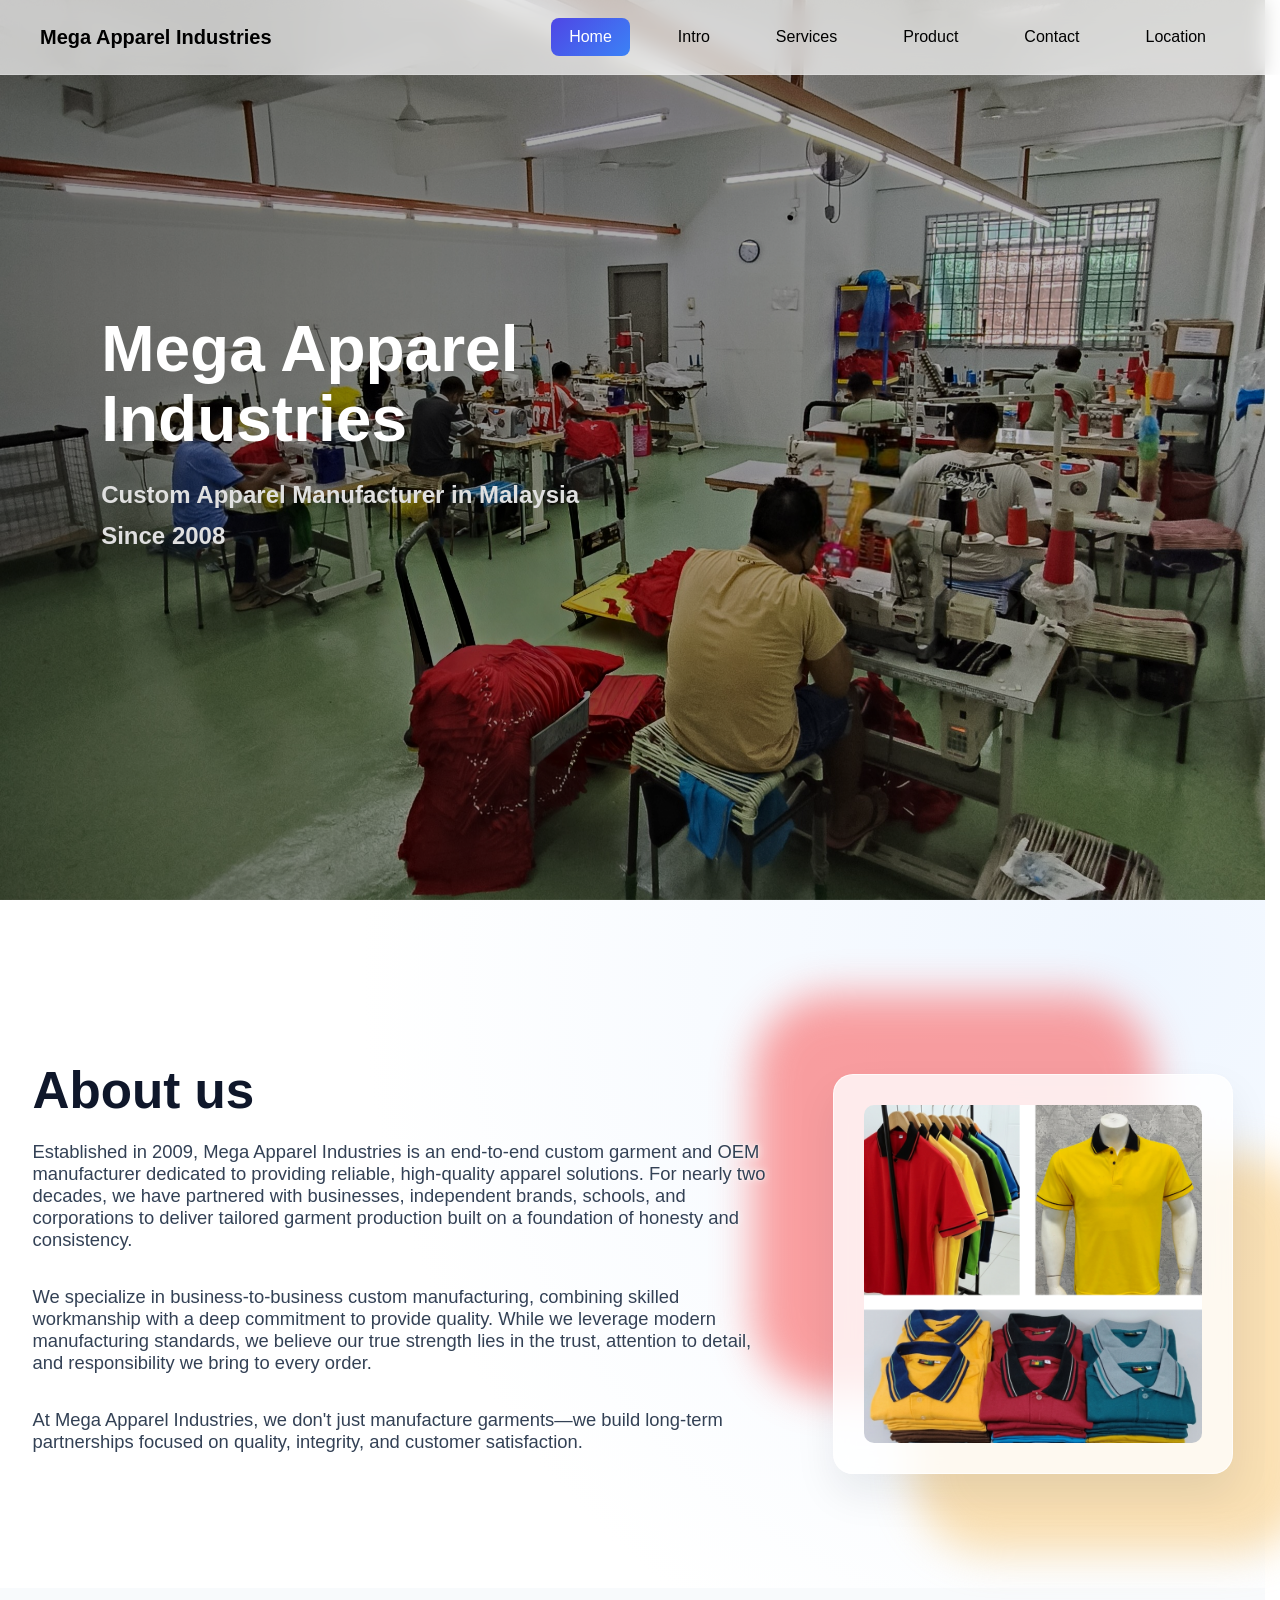
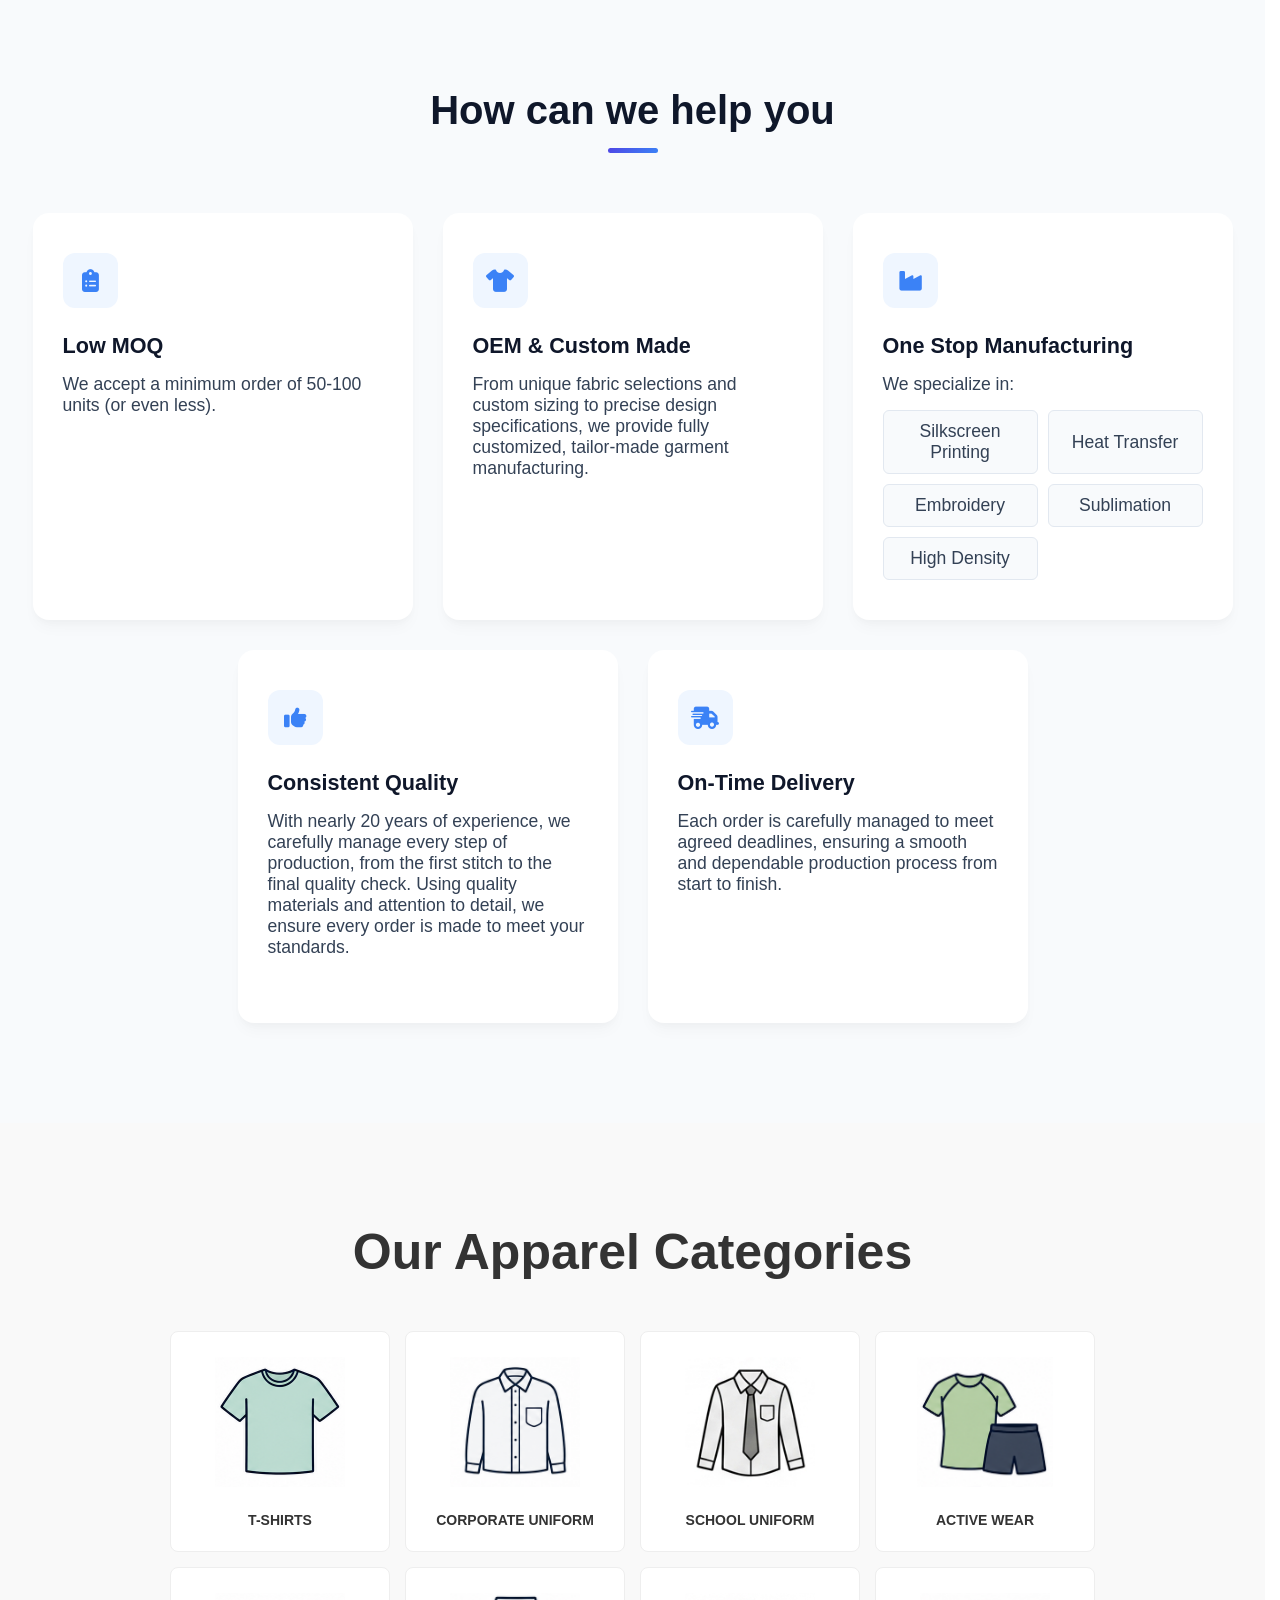
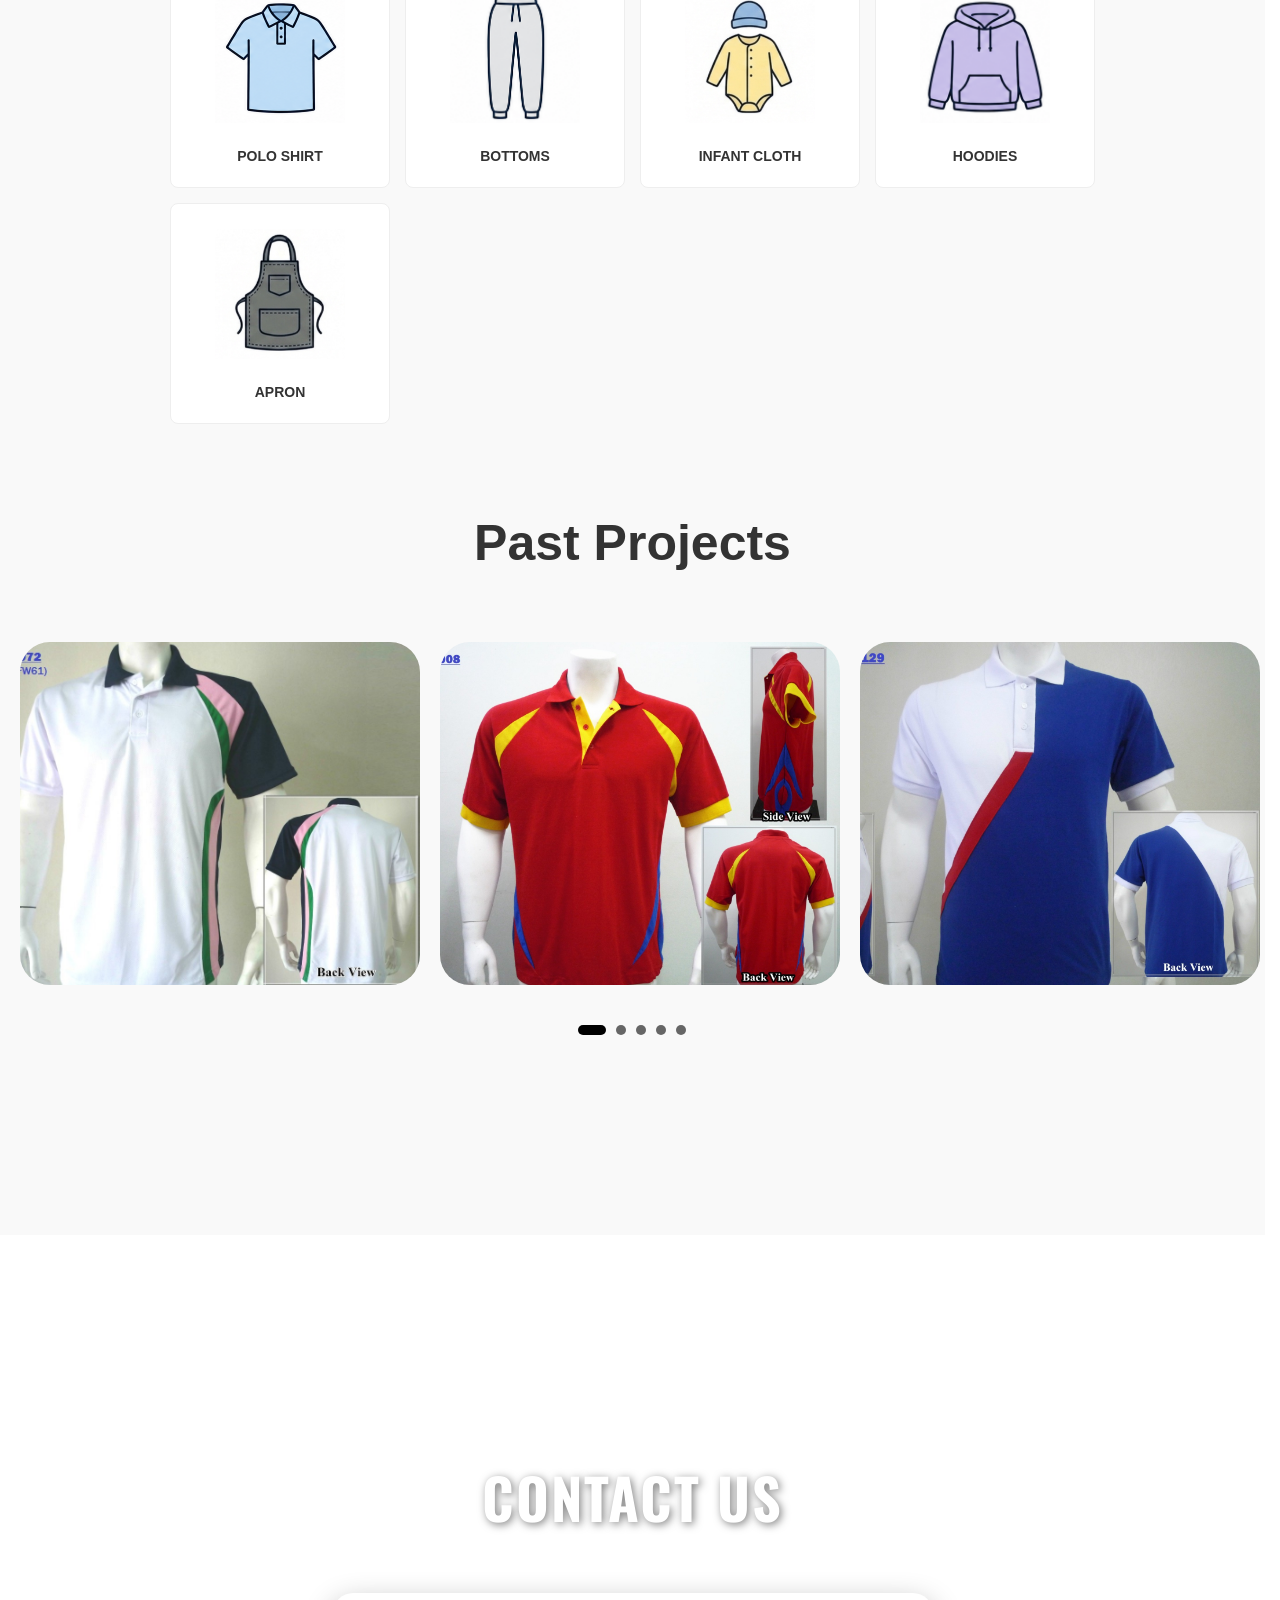
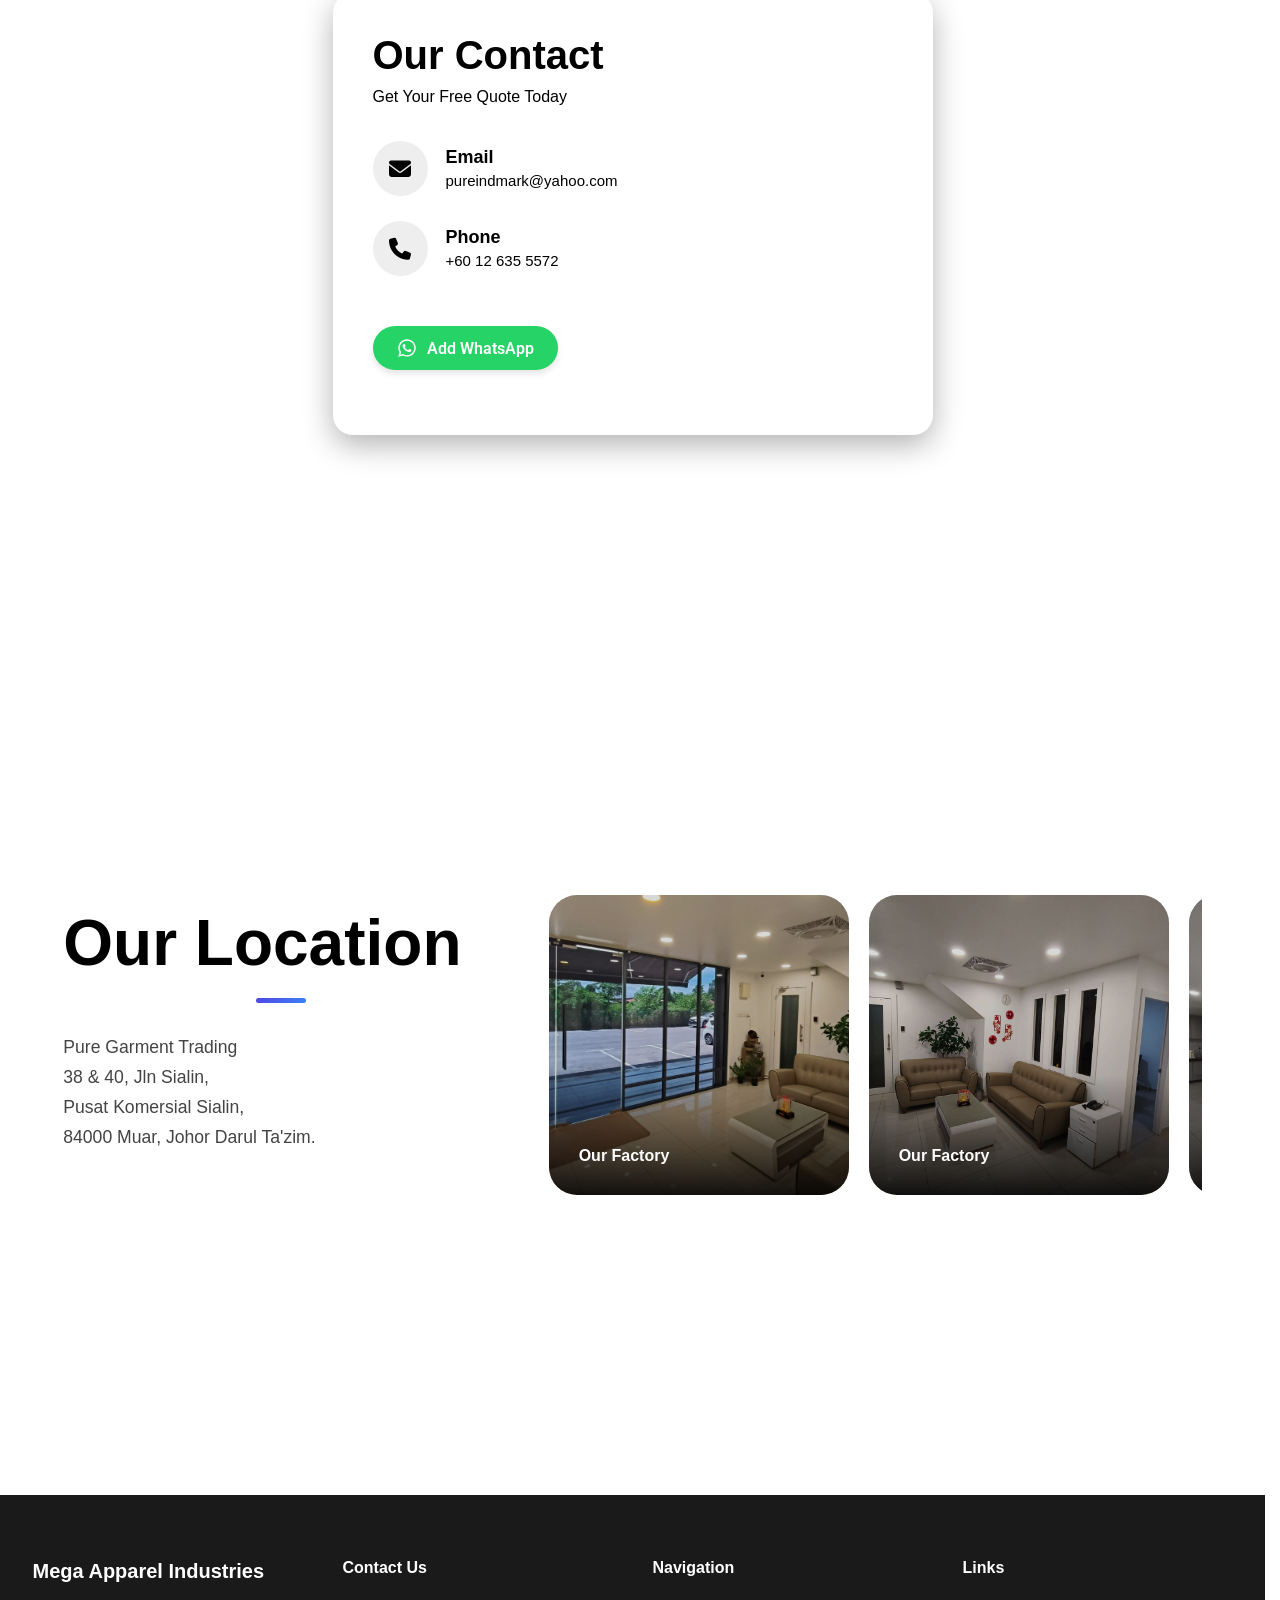
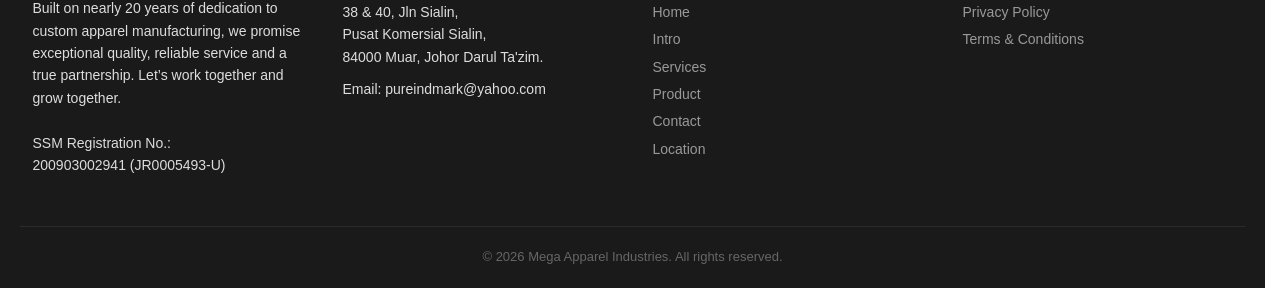
==== index.html @ 21deefaf "Add files via upload" ====
<!DOCTYPE html>
<html lang="en">
<head>
  <meta charset="UTF-8">
  <meta name="viewport" content="width=device-width, initial-scale=1.0">
  <title>Mega Apparel Industries | Custom Garment & OEM Manufacturer In Malaysia</title>

  <meta name="description" content="Established in 2009, Mega Apparel Industries is an end-to-end custom garment and OEM manufacturer specializing in reliable, high-quality B2B apparel solutions.">
<meta name="author" content="Mega Apparel Industries">
<link rel="canonical" href="https://megaapparelind.com/">

<meta property="og:type" content="website">
<meta property="og:url" content="https://megaapparelind.com/">
<meta property="og:title" content="Mega Apparel Industries | Custom Garment Manufacturer">
<meta property="og:description" content="End-to-end custom garment and OEM manufacturer in Malaysia since 2009.">
<meta property="og:image" content="https://megaapparelind.com/images/graphicimg.png">


  <link rel="stylesheet" href="style.css">
   <link rel="stylesheet" href="servicestest.css">
   <link rel="stylesheet" href="homestyle.css">
   <link rel="stylesheet" href="cardslide.css">
    <link rel="stylesheet" href="https://cdnjs.cloudflare.com/ajax/libs/font-awesome/6.4.0/css/all.min.css">
    <link rel="stylesheet" href="product.css">
  <link rel="stylesheet" href="contact.css">
  <link rel="stylesheet" href="location.css">
  <link rel="stylesheet" href="productslide.css">
</head>
</head>

<body>

<header id="header">
 <div class="nav-container">
    <a class="nav-brand">
    <!--<div class="nav-logo"></div>-->
      <span>Mega Apparel Industries</span>
    </a>

    <div class="nav-overlay" id="js-nav-overlay"></div>

    <nav class="nav-menu"  id="navMenu">
      <div class="nav-indicator"></div>
      <a href="#home" class="nav-link active">Home</a>
      <a href="#intro" class="nav-link">Intro</a>
      <a href="#services" class="nav-link">Services</a>
      <a href="#product" class="nav-link">Product</a>
      <a href="#contact" class="nav-link">Contact</a>
      <a href="#location" class="nav-link">Location</a>

      <!--<div class="controls">
         <button class="lang-btn" aria-label="Switch Language">
          🌐
         </button>
      </div>-->
   </nav>

    <button class="hamburger">
                <span class="bar"></span>
                <span class="bar"></span>
                <span class="bar"></span>
    </button>
 </div>
</header>

<!--home-->
<section id="home" class="home-hero">
    <img src="location/sewproduction.jpg" alt="Background" class="home-image">
    <div class="home-overlay"></div>
    <div class="home-content">
      <h1>
        Mega Apparel Industries <br>
      </h1>
      <h3>
        Custom Apparel Manufacturer in Malaysia Since 2008
      </h3>
      
    </div>
  </section>

<!-- intro -->
<section id="intro" class="intro-hero-section">
        <div class="intro-hero-container">
            <div class="intro-hero-content">
                <h1>About us</h1>
                <p>Established in 2009, Mega Apparel Industries is an end-to-end custom garment and OEM manufacturer dedicated to providing reliable, high-quality apparel solutions. For nearly two decades, we have partnered with businesses, independent brands, schools, and corporations to deliver tailored garment production built on a foundation of honesty and consistency.</p>
                <p>We specialize in business-to-business custom manufacturing, combining skilled workmanship with a deep commitment to provide quality. While we leverage modern manufacturing standards, we believe our true strength lies in the trust, attention to detail, and responsibility we bring to every order.</p>
                <p>At Mega Apparel Industries, we don't just manufacture garments—we build long-term partnerships focused on quality, integrity, and customer satisfaction.</p> 
            </div>

            <div class="intro-hero-visual">
    
                <div class="graphic-blob blob-1"></div>
                <div class="graphic-blob blob-2"></div>
                <div class="graphic-card">
                <img class="image-visual" src="images/graphicimg.png">
                </div>

            </div>
        </div>
    </section>

    <!--services-->
    <section id="services" class="services-section">
        <div class="services-container">
            <div class="services-header">
                <h2>How can we help you</h2>
                <div class="header-line"></div>
            </div>

            <div class="services-flex-container">
                
                <div class="service-card">
                    <div class="services-icon-wrapper">
                        <i class="fa-solid fa-clipboard-list"></i>
                    </div>
                    <h3>Low MOQ</h3>
                    <p>We accept a minimum order of 50-100 units (or even less).</p>
                </div>

                <div class="service-card">
                    <div class="services-icon-wrapper">
                        <i class="fa-solid fa-shirt"></i>
                    </div>
                    <h3>OEM & Custom Made</h3>
                    <p>From unique fabric selections and custom sizing to precise design specifications, we provide fully customized, tailor-made garment manufacturing.</p>
                </div>

                <div class="service-card">
                    <div class="services-icon-wrapper">
                        <i class="fa-solid fa-industry"></i>
                    </div>
                    <h3>One Stop Manufacturing</h3>
                    <div class="service-subpoint">We specialize in: 
                      <ul>
                        <li>Silkscreen Printing</li>
                        <li>Heat Transfer</li>
                        <li>Embroidery</li>
                        <li>Sublimation</li>
                        <li>High Density</li>
                      </ul>
                    </div>
                </div>

                <div class="service-card">
                    <div class="services-icon-wrapper">
                        <i class="fa-solid fa-thumbs-up"></i>
                    </div>
                    <h3>Consistent Quality</h3>
                    <p>With nearly 20 years of experience, we carefully manage every step of production, from the first stitch to the final quality check. Using quality materials and attention to detail, we ensure every order is made to meet your standards.</p>
                </div>

                <div class="service-card">
                    <div class="services-icon-wrapper">
                        <i class="fa-solid fa-truck-fast"></i>
                    </div>
                    <h3>On-Time Delivery</h3>
                    <p>Each order is carefully managed to meet agreed deadlines, ensuring a smooth and dependable production process from start to finish.</p>
                </div>


            </div>
        </div>
    </section>
    

<!-- Product -->
<section id="product">
    <div class="product-content-wrapper">   
        <div class="product-section">
            <div class="product-section-header">
                <h2>Our Apparel Categories</h2>
            </div>

            <div class="product-grid">
                <div class="product-card">
                    <div class="product-img-wrapper">
                        <img src="images/tshirt.png" alt="T-shirts">
                    </div>
                    <div class="product-title"><p>T-shirts</p></div>
                </div>

                <div class="product-card">
                    <div class="product-img-wrapper">
                        <img src="images/corporateuniform.png" alt="corporate uniform">
                    </div>
                    <div class="product-title"><p>corporate uniform</p></div>
                </div>

                <div class="product-card">
                    <div class="product-img-wrapper">
                        <img src="images/schooluniform.png" alt="school uniform">
                    </div>
                    <div class="product-title"><p>school uniform</p></div>
                </div>

                <div class="product-card">
                    <div class="product-img-wrapper">
                        <img src="images/sports.png" alt="active wear">
                    </div>
                    <div class="product-title"><p>active wear</p></div>
                </div>

                <div class="product-card">
                    <div class="product-img-wrapper">
                        <img src="images/poloshirt.png" alt="polo shirt">
                    </div>
                    <div class="product-title"><p>polo shirt</p></div>
                </div>

                 <div class="product-card">
                    <div class="product-img-wrapper">
                        <img src="images/bottom.png" alt="bottoms">
                    </div>
                    <div class="product-title"><p>bottoms</p></div>
                </div>

                 <div class="product-card">
                    <div class="product-img-wrapper">
                        <img src="images/infant.png" alt="infant cloth">
                    </div>
                    <div class="product-title"><p>infant cloth</p></div>
                </div>

                 <div class="product-card">
                    <div class="product-img-wrapper">
                        <img src="images/hoodie.png" alt="hoodies">
                    </div>
                    <div class="product-title"><p>hoodies</p></div>
                </div>

                 <div class="product-card">
                    <div class="product-img-wrapper">
                        <img src="images/apron.png" alt="apron">
                    </div>
                    <div class="product-title"><p>apron</p></div>
                </div>

                
            </div>
          </div>
    </div>


    <!--card slide-->

  <div class="product-section-header">
                <h2>Past Projects</h2>
            </div>

    <div class="offer-slider">
      
        <div class="offer-track">
          <div class="offer-card">
          <img src="sample/Sample 1.jpg" alt="Card Image">
          <div class="offer-card-content">
              <div class="offer-overlay">
            </div>
            </div>
          </div>

        <div class="offer-card">
          <img src="sample/Sample 2.jpg" alt="Card Image">
          <div class="offer-card-content">
              <div class="offer-overlay">
            </div>
            </div>
          </div>

          <div class="offer-card">
          <img src="sample/Sample 3.jpg" alt="Card Image">
          <div class="offer-card-content">
              <div class="offer-overlay">
            </div>
            </div>
          </div>

        <div class="offer-card">
          <img src="sample/Sample 4.jpg" alt="Card Image">
          <div class="offer-card-content">
              <div class="offer-overlay">
            </div>
            </div>
          </div>

          <div class="offer-card">
          <img src="sample/Sample 5.jpg" alt="Card Image">
          <div class="offer-card-content">
              <div class="offer-overlay">
            </div>
            </div>
          </div>

          <div class="offer-card">
          <img src="sample/Sample 6.png" alt="Card Image">
          <div class="offer-card-content">
              <div class="offer-overlay">
            </div>
            </div>
          </div>

          <div class="offer-card">
          <img src="sample/Sample 7.jpg" alt="Card Image">
          <div class="offer-card-content">
              <div class="offer-overlay">
            </div>
            </div>
          </div>

          <div class="offer-card">
          <img src="sample/Sample 8.jpg" alt="Card Image">
          <div class="offer-card-content">
              <div class="offer-overlay">
            </div>
            </div>
          </div>


</div>
</div>

 <!-- DOTS -->
  <div class="dots-wrapper">
   <div class="slider-dots"></div>
 </div>

</section>



<!-- CONTACT -->
<section id="contact">
  <div class="contact-section">
    <div class="hero-content">
      <h1>CONTACT US</h1>
    </div>

    <div class="contact-box">
      <h1>Our Contact</h1>
      <p>Get Your Free Quote Today</p>

      <div class="contact-item">
        <div class="contact-icon"><i class="fa-solid fa-envelope"></i></div>
        <div class="contact-text">
          <h3>Email</h3>
          <span>pureindmark@yahoo.com</span>
        </div>
      </div>

      <div class="contact-item">
        <div class="contact-icon"><i class="fa-solid fa-phone"></i></div>
        <div class="contact-text">
          <h3>Phone</h3>
          <span>+60 12 635 5572</span>
        </div>
      </div>

      <div class="contact-item">
        
      </div>

      <div class="contact-item">
        <a href="https://wa.me/0126355572" class="whatsapp-btn" target="_blank" rel="noopener noreferrer">
          <svg class="whatsapp-icon" xmlns="http://www.w3.org/2000/svg" viewBox="0 0 448 512">
            <path d="M380.9 97.1C339 55.1 283.2 32 223.9 32c-122.4 0-222 99.6-222 222 0 39.1 10.2 77.3 29.6 111L0 480l117.7-30.9c32.4 17.7 68.9 27 106.1 27h.1c122.3 0 224.1-99.6 224.1-222 0-59.3-25.2-115-67.1-157.1zm-157 341.6c-33.2 0-65.7-8.9-94-25.7l-6.7-4-69.8 18.3L72 359.2l-4.4-7c-18.5-29.4-28.2-63.3-28.2-98.2 0-101.7 82.8-184.5 184.6-184.5 49.3 0 95.6 19.2 130.4 54.1 34.8 34.9 56.2 81.2 56.1 130.5 0 101.8-84.9 184.6-186.6 184.6zm101.2-138.2c-5.5-2.8-32.8-16.2-37.9-18-5.1-1.9-8.8-2.8-12.5 2.8-3.7 5.6-14.3 18-17.6 21.8-3.2 3.7-6.5 4.2-12 1.4-32.6-16.3-54-29.1-75.5-66-5.7-9.8 5.7-9.1 16.3-30.3 1.8-3.7.9-6.9-.5-9.7-1.4-2.8-12.5-30.1-17.1-41.2-4.5-10.8-9.1-9.3-12.5-9.5-3.2-.2-6.9-.2-10.6-.2-3.7 0-9.7 1.4-14.8 6.9-5.1 5.6-19.4 19-19.4 46.3 0 27.3 19.9 53.7 22.6 57.4 2.8 3.7 39.1 59.7 94.8 83.8 35.2 15.2 49 16.5 66.6 13.9 10.7-1.6 32.8-13.4 37.4-26.4 4.6-13 4.6-24.1 3.2-26.4-1.3-2.5-5-3.9-10.5-6.6z"/>
          </svg>
          Add WhatsApp
        </a>
      </div>

  
    </div>
  </div>
</section>


<!-- location -->
<section id="location">
  <div class="location-container">
    
    <div class="location-content">
      <h1>Our Location</h1>
    <div class="header-line"></div>
      <p>
        Pure Garment Trading<br>
        38 & 40, Jln Sialin,<br>
        Pusat Komersial Sialin,<br> 
        84000 Muar, Johor Darul Ta'zim. <br>
      </p>
  
    </div>
  <!--location card slide-->
    <div class="location-slider-wrapper">
      <div class="infinite-card-track">
        
        <div class="infinite-card">
          <img src="location/Factory1.jpg" alt="Our Factory">
          <div class="infinite-overlay"></div>
          <div class="infinite-content">
            <div class="infinite-bottom"><span>Our Factory</span></div>
          </div>
        </div>

        <div class="infinite-card">
          <img src="location/Factory2.jpg" alt="Our Factory">
          <div class="infinite-overlay"></div>
          <div class="infinite-content">
            <div class="infinite-bottom"><span>Our Factory</span></div>
          </div>
        </div>

        <div class="infinite-card">
          <img src="location/Factory3.jpg" alt="Our Factory">
          <div class="infinite-overlay"></div>
          <div class="infinite-content">
            <div class="infinite-bottom"><span>Our Factory</span></div>
          </div>
        </div>

        <div class="infinite-card">
          <img src="location/Factory4.jpg" alt="Our Factory">
          <div class="infinite-overlay"></div>
          <div class="infinite-content">
            <div class="infinite-bottom"><span>Our Factory</span></div>
          </div>
        </div>

        <div class="infinite-card">
          <img src="location/Button.jpg" alt="Sewing">
          <div class="infinite-overlay"></div>
          <div class="infinite-content">
            <div class="infinite-bottom"><span>Sewing</span></div>
          </div>
        </div>

        <div class="infinite-card">
          <img src="location/sewing.jpg" alt="Sewing">
          <div class="infinite-overlay"></div>
          <div class="infinite-content">
            <div class="infinite-bottom"><span>Sewing</span></div>
          </div>
        </div>

        <div class="infinite-card">
          <img src="location/sewing2.jpg" alt="Sewing">
          <div class="infinite-overlay"></div>
          <div class="infinite-content">
            <div class="infinite-bottom"><span>Sewing</span></div>
          </div>
        </div>

        <div class="infinite-card">
          <img src="location/sewing3.jpg" alt="Sewing">
          <div class="infinite-overlay"></div>
          <div class="infinite-content">
            <div class="infinite-bottom"><span>Sewing</span></div>
          </div>
        </div>

        <div class="infinite-card">
          <img src="location/cutting.jpg" alt="Cutting">
          <div class="infinite-overlay"></div>
          <div class="infinite-content">
            <div class="infinite-bottom"><span>Cutting</span></div>
          </div>
        </div>

        <div class="infinite-card">
          <img src="location/cutting2.jpg" alt="Cutting">
          <div class="infinite-overlay"></div>
          <div class="infinite-content">
            <div class="infinite-bottom"><span>Cutting</span></div>
          </div>
        </div>

        <div class="infinite-card">
          <img src="location/sewproduction.jpg" alt="Workplace">
          <div class="infinite-overlay"></div>
          <div class="infinite-content">
            <div class="infinite-bottom"><span>Workplace</span></div>
          </div>
        </div>

        <div class="infinite-card">
          <img src="location/sewproduction2.jpg" alt="Workplace">
          <div class="infinite-overlay"></div>
          <div class="infinite-content">
            <div class="infinite-bottom"><span>Workplace</span></div>
          </div>
        </div>



        <!--Cover up the blanks 50/50-->
        
        <div class="infinite-card">
          <img src="location/Factory1.jpg" alt="Our Factory">
          <div class="infinite-overlay"></div>
          <div class="infinite-content">
            <div class="infinite-bottom"><span>Our Factory</span></div>
          </div>
        </div>

        <div class="infinite-card">
          <img src="location/Factory2.jpg" alt="Our Factory">
          <div class="infinite-overlay"></div>
          <div class="infinite-content">
            <div class="infinite-bottom"><span>Our Factory</span></div>
          </div>
        </div>

        <div class="infinite-card">
          <img src="location/Factory3.jpg" alt="Our Factory">
          <div class="infinite-overlay"></div>
          <div class="infinite-content">
            <div class="infinite-bottom"><span>Our Factory</span></div>
          </div>
        </div>

        <div class="infinite-card"></div>
        <div class="infinite-card"></div>
        <div class="infinite-card"></div>
        <div class="infinite-card"></div>
        <div class="infinite-card"></div>
        <div class="infinite-card"></div>
        <div class="infinite-card"></div>
        <div class="infinite-card"></div>
        <div class="infinite-card"></div>

      </div>
    </div>

  </div>
</section>

<!-- FOOTER -->
 <footer class="site-footer">
  <div class="footer-container">
    
    <!-- Column 1: Brand & Intro -->
    <div class="footer-column brand-column">
      <div class="footer-logo">
        <img src="logo.png" alt="Company Logo" onerror="this.style.display='none'; this.nextElementSibling.style.display='block';">
        <span class="footer-logo-text" style="display:none;">Mega Apparel Industries</span>
      </div>
      
      <p class="footer-bio">Built on nearly 20 years of dedication to custom apparel manufacturing, we promise exceptional quality, reliable service and a true partnership. Let’s work together and grow together.</p>
      <br><p>SSM Registration No.: <br>
         200903002941 (JR0005493-U)</p>
    </div>

    <!-- Column 2: Contact Info -->
    <div class="footer-column">
      <h3>Contact Us</h3>
      <p class="footer-address">
        38 & 40, Jln Sialin,<br>
        Pusat Komersial Sialin,<br> 
        84000 Muar, Johor Darul Ta'zim. <br>
      </p>
      <p class="footer-email">Email: pureindmark@yahoo.com</p>
    </div>

    <!-- Column 3: Quick Links & Legal -->
    <div class="footer-column">
      <h3>Navigation</h3>
      <ul class="footer-links">
        <li><a href="#home">Home</a></li>
        <li><a href="#intro">Intro</a></li>
        <li><a href="#services">Services</a></li>
        <li><a href="#product">Product</a></li>
        <li><a href="#contact">Contact</a></li>
        <li><a href="#location">Location</a></li>
      </ul>
    </div>

    <!-- Column 4: Newsletter & Socials -->
    <div class="footer-column">
      <h3>Links</h3>
      <ul class="footer-links">
        <li><a href="privacypolicy.html">Privacy Policy</a></li>
        <li><a href="termscondition.html">Terms & Conditions</a></li>
      </ul>
    </div>

  </div>

  <!-- Bottom Bar -->
  <div class="footer-bottom">
    <p>&copy; 2026 Mega Apparel Industries. All rights reserved.</p>
  </div>
</footer>
  
<script src="script.js"></script>
 <script src="productslide.js"></script>

</body>
</html>
---- style.css ----
/*header + navbar,hamburger + footer*/

:root {
  --bg: #ffffff;
  --text: #000000;
  --primary: #4da3ff;
  --card: #1e1e1e;
  --primary-gradient: linear-gradient(135deg, #4f46e5, #3b82f6);
  --transition-speed: 0.4s;
  --transition-curve: cubic-bezier(0.25, 1, 0.5, 1); /* Ultra smooth slide */
}

body {
  margin: 0;
  font-family: Arial, sans-serif;
  background: var(--bg);
  color: var(--text);
  scroll-behavior: smooth;
}

/* Smooth scroll */
html {
  scroll-behavior: smooth;
  scrollbar-gutter: stable;
}

/* HEADER */
header {
  position: fixed;
  top: 0;
  left: 0;
  width: 100%;
  background-color: rgba(255, 255, 255, 0.7); 
  backdrop-filter: blur(10px); 
  border-bottom: 1px solid rgba(255, 255, 255, 0.2);
  padding: 12px 20px;
  box-sizing: border-box;
  transition: top 0.3s;
  z-index: 1000;
}

.nav-container {
  max-width: 1200px;
  margin: 0 auto;
  display: flex;
  justify-content: space-between;
  align-items: center;
}

/* NAVIGATION BTN */
.nav-menu {
  position: relative;
  display: flex;
  gap: 10px;
  padding: 6px;
  border-radius: 12px;
   align-items: center;
}

.nav-link {
  position: relative;
  padding: 10px 18px;
  text-decoration: none;
  color: var(--text);
  z-index: 3;
  border-radius: 8px;
  transition: color 0.3s;
}

.nav-link.active {
  color: white;
}

.nav-indicator {
  position: absolute;
  top: 6px;
  left: 6px;
  height: calc(100% - 12px);
  width: 80px;
  background: var(--primary-gradient);
  border-radius: 8px;
  transition: all 0.35s ease;
  z-index: 1;
}

.nav-brand {
  display: flex;
  align-items: center;
  gap: 12px;
  text-decoration: none;
  color: var(--text);
  font-weight: 700;
  font-size: 1.25rem;
}

.nav-logo {
  width: 35px;
  height: 35px;
  background-color: #4f46e5;
  border-radius: 8px;
  display: flex;
  align-items: center;
  justify-content: center;
  color: white;
  font-size: 1.1rem;
}

nav a {
  margin: 0 10px;
  text-decoration: none;
  color: var(--text);
}


#product, #product * {
  box-sizing: border-box;
}

/* Language Button */
.lang-btn {
    background: transparent;
    border: 1px solid #e5e7eb;
    padding: 6px 12px;
    border-radius: 20px;
    cursor: pointer;
    font-weight: 600;
    font-size: 0.85rem;
    color: var(--text);
    display: flex;
    align-items: center;
    transition: all 0.2s ease;
}

.lang-btn:hover {
    border-color: #4f46e5;
    color: #4f46e5;
    background-color: #f5f3ff;
}



#product{
  font-family: 'Segoe UI', Tahoma, Geneva, Verdana, sans-serif;
  background-color: #f9f9f9;
  color: #333;
  transition: filter 0.3s ease;
  display: block;
  width: 100%;
        }

/* FOOTER */
.site-footer {
  background-color: #1a1a1a;
  color: #dddddd;
  padding: 60px 20px 20px 20px;
  font-family: 'Segoe UI', Tahoma, Geneva, Verdana, sans-serif;
  font-size: 14px;
  line-height: 1.6;
}

.footer-container {
  max-width: 1200px;
  margin: 0 auto;
  display: grid;
  grid-template-columns: repeat(auto-fit, minmax(220px, 1fr));
  gap: 40px;
}

.footer-column h3 {
  color: #ffffff;
  font-size: 16px;
  margin-bottom: 20px;
  position: relative;
  font-weight: 600;
}

.footer-logo img {
  max-height: 40px;
  margin-bottom: 15px;
}
.footer-logo-text {
  font-size: 20px;
  font-weight: bold;
  color: #ffffff;
}


.footer-bio {
  margin-top: 10px;
}
.footer-address {
  margin-bottom: 10px;
}

.footer-links {
  list-style: none;
  padding: 0;
  margin: 0;
}
.footer-links li {
  margin-bottom: 5px;
}
.footer-links a{
  color: #999999;
  text-decoration: none;
  transition: color 0.2s ease;
}
.footer-links a:hover, .footer-email a:hover {
  color: #3498db; 
}

/* Copyright Bottom Bar */
.footer-bottom {
  text-align: center;
  margin-top: 50px;
  padding-top: 20px;
  border-top: 1px solid #2b2b2b;
  color: #666666;
  font-size: 13px;
}


/* HAMBURGER */
.hamburger {
  display: none;
  background: none;
  border: none;
  cursor: pointer;
  flex-direction: column;
  justify-content: center; 
  height: 40px;            
  gap: 6px;
  z-index: 1100;
  padding: 8px;
}

.hamburger .bar {
 width: 24px;
 height: 2px;
 background-color: var(--text);
 border-radius: 2px;
 transition: all var(--transition-speed) var(--transition-curve);
 z-index:1050;
}


/* Background Dim Overlay */
.nav-overlay {
 position: fixed;
 top: 0;
 left: 0;
 width: 100%;
 height: 100vh;
 background-color: rgba(0, 0, 0, 0.4);
 opacity: 0;
 visibility: hidden;
 transition: all var(--transition-speed) ease;
 z-index: 100;
}

@media (max-width: 1100px) {
  .hamburger {
   display: flex;
  }

  .nav-link {
 font-size: 1.15rem;
 display: block;
 width: 100%;
}

  .nav-menu a{
   flex-direction: column;
   width: 100%;
   gap: 24px;
}

.nav-overlay.active {
   opacity: 1;
   visibility: visible;
}

  .nav-menu {
    position: fixed;
    top: 0;
    right: -100%; 
    width: 280px;
    height: 100vh;
    background-color: var(--bg);
    box-shadow: -5px 0 25px rgba(0, 0, 0, 0.1);
    flex-direction: column;
    align-items: flex-start;
    justify-content: flex-start;
    padding: 100px 32px 40px 32px;
    gap: 24px;
    z-index: 1000;
    transition: right var(--transition-speed) var(--transition-curve);
    border-radius: 0; 
  }

  /* js uses show instead of active for hgamburger*/
  .nav-menu.show {
    right: 0;
  }

  .nav-link {
    font-size: 1.15rem;
    display: block;
    width: 100%;
    padding: 10px 0;
    border-radius: 0;
  }

  .nav-link.active {
    color: #4f46e5;
    background: transparent;
  }

  .nav-link::after {
    content: '';
    position: absolute;
    bottom: 0;
    left: 0;
    width: 0;
    height: 2px;
    background-color: #4f46e5;
    transition: width 0.3s ease;
  }

  .nav-link:hover::after {
    width: 100%;
  }

  .controls {
    width: 100%;
    margin-top: 20px;
  }
  
  .lang-btn {
    width: 100%;
    justify-content: center;
    padding: 12px;
    font-size: 1rem;
  }

  /* 5. Background Dim Overlay active state */
  .nav-overlay.active {
    opacity: 1;
    visibility: visible;
  }

  /* 6. Hamburger "X" Animation */
  .hamburger.active .bar:nth-child(1) {
    transform: translateY(8px) rotate(45deg);
    background-color: #4f46e5;
  }

  .hamburger.active .bar:nth-child(2) {
    opacity: 0;
    transform: translateX(-10px);
  }

  .hamburger.active .bar:nth-child(3) {
    transform: translateY(-8px) rotate(-45deg);
    background-color: #4f46e5;
  }
}
---- servicestest.css ----
/*intro + service*/

:root {
    --primary-gradient: linear-gradient(135deg, #4f46e5, #3b82f6);
    --dark-slate: #0f172a;
    --text-main: #334155;
    --text-muted: #334155;
    --bg-light: #f8fafc;
    --white: #ffffff;
}

#intro body {
    box-sizing: border-box;
    font-family: 'Segoe UI', Tahoma, Geneva, Verdana, sans-serif;
    scroll-behavior: smooth;
    background-color: var(--white);
    color: var(--text-main);
    line-height: 1.6;
}

.intro-hero-section {
    padding: 160px 20px 100px;
    background: radial-gradient(circle at 90% 10%, #eff6ff 0%, #ffffff 60%);
}

.intro-hero-container {
    max-width: 1200px;
    margin: 0 auto;
    display: flex;
    align-items: center;
    gap: 50px;
    flex-wrap: wrap;
}

.intro-hero-content {
    flex: 1 1 500px;
    text-shadow:
    0 0 2px rgba(255, 255, 255, 0.9),
    0 0 6px rgba(255, 255, 255, 0.7),
    0 0 12px rgba(255, 255, 255, 0.5),
    0 0 24px rgba(255, 255, 255, 0.3);
     z-index: 2;
}

.intro-hero-content h1 {
    font-size: 3.2rem;
    color: var(--dark-slate);
    line-height: 1.2;
    margin-bottom: 20px;
    font-weight: 800;
}

.intro-hero-content p {
    font-size: 1.15rem;
    color: var(--text-muted);
    margin-bottom: 35px;
}

/* Visual effect */
.intro-hero-visual {
    width:30vw;
    aspect-ratio: 1 / 1;
    display: flex;
    justify-content: center;
    align-items: center;
    position: relative; 
}

.graphic-blob {
    position: absolute;
    border-radius: 20%;
    opacity: 0.6;
    z-index: 0;
    filter: blur(20px);
}

.blob-1 {
    width: 100%;
    aspect-ratio: 1 / 1;
    background: #fa6060;
    top: -20%;
    left: -20%;
    translate: 0 0;
}

.blob-2 {
    width: 100%;
    aspect-ratio: 1 / 1;
    background: #f8cc81;
    bottom: -20%;
    right: -20%;
    translate: 0 0;
}

.graphic-card {
    width: 100%;            
    height: 100%;           
    box-sizing: border-box;  
    position: relative;
    z-index: 2;
    padding: 30px;
    border-radius: 20px;
    background: rgba(255, 255, 255, 0.8);
    box-shadow: 0 20px 40px rgba(15, 23, 42, 0.08);
    border: 1px solid rgba(255,255,255,0.7);
    backdrop-filter: blur(10px);
    text-align: center;
}

.image-visual{
  width: 100%;   
  height: 100%; 
  object-fit: cover;
  display: block;
  border-radius: 10px; 
}

/* --- Core Services Section --- */
.services-section {
    padding: 100px 20px;
    background-color: var(--bg-light);
}

.services-container {
    max-width: 1200px;
    margin: 0 auto;
}

.services-header {
    text-align: center;
    margin-bottom: 60px;
}

.services-header h2 {
    font-size: 2.5rem;
    color: var(--dark-slate);
    margin-bottom: 15px;
    font-weight: 800;
}

.services-header p {
    color: var(--text-muted);
    font-size: 1.1rem;
    max-width: 600px;
    margin: 0 auto 20px;
}

.header-line {
    width: 50px;
    height: 5px;
    background: var(--primary-gradient);
    margin: 0 auto;
    border-radius: 10px;
}

/* Flex Container Layout */
.services-flex-container {
    display: flex;
    flex-wrap: wrap;
    gap: 30px;
    justify-content: center;
}

/* Service Card Design */
.service-card {
    background: var(--white);
    padding: 40px 30px;
    border-radius: 16px;
    flex: 1 1 calc(33.333% - 30px);
    min-width: 290px;
    max-width: 380px;
    box-shadow: 0 4px 6px -1px rgba(0, 0, 0, 0.02), 0 10px 15px -3px rgba(0, 0, 0, 0.03);
    transition: transform 0.3s cubic-bezier(0.16, 1, 0.3, 1), box-shadow 0.3s ease;
    display: flex;
    flex-direction: column;
}

.services-icon-wrapper {
    width: 55px;
    height: 55px;
    background-color: #f0fdf4;
    background: #eff6ff;
    color: #3b82f6;
    border-radius: 12px;
    display: flex;
    justify-content: center;
    align-items: center;
    font-size: 1.4rem;
    margin-bottom: 25px;
    transition: background 0.3s, color 0.3s;
}

.service-card:hover .services-icon-wrapper {
    background: var(--primary-gradient);
    color: var(--white);
}

.service-card h3 {
    font-size: 1.35rem;
    color: var(--dark-slate);
    margin-bottom: 15px;
    font-weight: 700;
}

.service-card p {
    color: var(--text-main);
    font-size: 1.1rem;
    margin-bottom: 25px;
    flex-grow: 1;
}

.service-subpoint{
    color: var(--text-main);
    font-size: 1.1rem;
    flex-grow: 1;
}
.service-card ul {
    list-style: none;
    padding: 0;
    margin: 15px 0 0 0;
    display: grid;
    grid-template-columns: repeat(2, 1fr);
    gap: 10px; 
}

.service-card ul li {
    display: flex;
    align-items: center;
    justify-content: center;
    text-align: center;
    background-color: #f8fafc;        
    border: 1px solid #e2e8f0;       
    color: #334155;           
    padding: 10px 12px;
    border-radius: 6px;             
    font-size: 1.1rem;  
    box-sizing: border-box;    
}


@media (max-width: 992px) {
    .services-hero-content h1 {
        font-size: 2.6rem;
    }
    
    .service-card {
        flex: 1 1 calc(50% - 30px);
    }
}

@media (max-width: 768px) {
    
    .services-hero-container {
        flex-direction: column;
        text-align: center;
    }
    
    .services-hero-content h1 {
        font-size: 2.2rem;
    }

    .service-card {
        flex: 1 1 100%;
    }
    
    
}



@media (max-width: 1300px) {
    .intro-hero-visual {
        width: 60vw;
        max-width: 400px;
        aspect-ratio: 1 / 1;
    }
}

@media (max-width: 1100px) {
    .intro-hero-container {
        flex-direction: column;
        text-align: center; 
    }
}
---- homestyle.css ----
/*home*/

.home-hero{
  position:relative;
  height:100vh;
  width:100wh;
  overflow:hidden;
  font-family:Arial, Helvetica, sans-serif;
  background:#ffffff;
  min-height: 50vh;
  display: flex;
  justify-content: center;
  align-items: center;
}

.home-hero .home-image{
  width:100%;
  height:100%;
  object-fit:cover;

  transform:scale(1.08);
  animation:zoomOut 2s ease forwards;
}

.home-hero .home-overlay{
  position:absolute;
  inset:0;

  background:linear-gradient(
    to right,
    rgba(0, 0, 0, 0.437),
    rgba(0,0,0,0.2)
  );
}

.home-hero .home-content{
  position:absolute;
  top:50%;
  left:8%;
  color:white;
  z-index:2;
  max-width:500px;

  transform:translateY(-50%);
  /* Hidden first */
  opacity:0;
  transform:
    translateY(-50%)
    translateY(40px);

  animation:contentReveal 1.2s ease forwards;
  animation-delay:1s;
}

.home-hero h1{
  font-size:4rem;
  line-height:1.1;

  margin-bottom:20px;
  font-weight:700;
}

.home-content h3{
  font-size:1.5rem;
  line-height:1.7;

  margin-bottom:30px;
  color:#e0e0e0;
}

@keyframes zoomOut{

  from{
    transform:scale(1.12);
    filter:blur(4px);
  }

  to{
    transform:scale(1);
    filter:blur(0px);
  }
}

/* TEXT ANIMATION */
@keyframes contentReveal{

  from{
    opacity:0;

    transform:
      translateY(-50%)
      translateY(40px);
  }

  to{
    opacity:1;

    transform:
      translateY(-50%)
      translateY(0px);
  }
}

@media(max-width:768px){

  .hero-content{
    left:6%;
    right:6%;
  }

  .hero-content h1{
    font-size:2.5rem;
  }
}
---- product.css ----
/*product*/

        #product{
            padding-top: 60px;
            padding-bottom: 200px; 
        }

        .product-content-wrapper{
            padding-bottom: 50px;
        }

        .product-section {
            padding: 40px 10%;
            min-height: auto;     
            display: block;
            width: 100%;
        }

        .product-section-header {
            display: flex;
            justify-content: center;
            align-items: center;
            margin-bottom: 50px;
        }

        .product-section-header h2 {
            font-size: 50px;
        }

        .product-grid {
            display: grid;
            grid-template-columns: repeat(auto-fill, minmax(220px, 220px));
            justify-content: center;
            gap: 15px;
            width: 100%;
        }

        .product-card {
            background: white;
            border: 1px solid #eee;
            border-radius: 8px;
            padding: 15px;
            text-align: center;
            position: relative;
            transition: transform 0.2s, box-shadow 0.2s;
            width: 220px;
        }


        .product-img-wrapper {
            height: 150px;
            display: flex;
            align-items: center;
            justify-content: center;
            margin-bottom: 15px;
        }

        .product-img-wrapper img {
            max-height: 130px;
            max-width: 100%;
            object-fit: contain;
        }

      

        .product-title p {
        margin: 0; 
        }

        .product-title {
            font-size: 14px;
            font-weight: 600;
            text-transform: uppercase;
            color: #333;
            margin-bottom: 8px;
            overflow: hidden;
            display: -webkit-box;
            -webkit-box-orient: vertical;
        }

        

         @media (max-width: 600px) {
    .product-grid {
        grid-template-columns: repeat(2, 1fr); 
        gap: 10px;
    }

    .product-card {
        width: 100%; 
        padding: 10px; 
    }

    .product-img-wrapper img {
        max-height: 100px;
    }
    
    .product-title {
        font-size: 13px;
        height: 34px;
    }
    }
---- contact.css ----
/*contact + whatsapp btn*/

@import url('https://fonts.googleapis.com/css2?family=Oswald:wght@500;700&family=Roboto:wght@400;500&display=swap');

*, *::before, *::after {
  box-sizing: border-box;
  margin: 0;
  padding: 0;
}

#contact{
  padding-top: 60px;
}
.contact-section {
  font-family: Arial, sans-serif;
  color: black;
  min-height: 100vh;
  position: relative; 
  overflow: hidden; 
  display: flex;
  flex-direction: column; 
  justify-content: center;
  align-items: center;
  gap: 40px; 
  padding: 60px 20px;
  width: 100%;
  max-width: 100vw;
}

/* Background parallax layer */
.contact-section::before {
  content: "";
  position: absolute;
  top: 0;
  right: 0;
  bottom: 0;
  left: 0;
  background-image: 
    linear-gradient(rgba(0, 0, 0, 0.45), rgba(0, 0, 0, 0.45)), 
    url('location/Factory1.jpg');
  background-attachment: fixed;
  background-position: center;
  background-repeat: no-repeat;
  background-size: cover;
  z-index: 1;
}

.hero-content, 
.contact-box {
  z-index: 2; 
  width: 100%;
}

.hero-content {
  max-width: 750px;
  color: #ffffff;
  text-align: center; 
  margin: 0 auto;
}

.hero-content h1 {
  font-family: 'Oswald', sans-serif;
  font-size: 3.5rem;
  letter-spacing: 2px;
  margin-bottom: 15px;
  text-shadow: 2px 2px 8px rgba(0,0,0,0.5);
}

.hero-content p {
  font-size: 1.25rem;
  line-height: 1.6;
  font-weight: 400;
  text-shadow: 1px 1px 6px rgba(0,0,0,0.7);
}

.contact-box {
  max-width: 600px;
  background: white;
  border-radius: 20px;
  padding: 40px;
  box-shadow: 0 10px 30px rgba(0,0,0,0.3);
  margin: 0 auto; /* Keeps the card perfectly centered horizontally */
}

.contact-box h1 {
  font-size: 40px;
  margin-bottom: 10px;
}

.contact-box p {
  color: #000000;
  margin-bottom: 35px;
}

.contact-item {
  display: flex;
  align-items: center;
  gap: 18px;
  margin-bottom: 25px;
}

.contact-icon {
  width: 55px;
  height: 55px;
  border-radius: 50%;
  background: #eeeeee;
  display: flex;
  justify-content: center;
  align-items: center;
  font-size: 22px;
  color: black;
}

.contact-text h3 {
  font-size: 18px;
  margin-bottom: 4px;
}

.contact-text span {
  color: #000000;
  font-size: 15px;
}


@media (max-width: 768px) {
  .hero-content h1 {
    font-size: 2.5rem;
  }
  .hero-content p {
    font-size: 1rem;
  }
  .secondary-contact h2 {
    font-size: 1.8rem;
  }
}

@media (max-width: 600px) {
  .contact-box {
    padding: 30px 20px;
  }
  .contact-box h1 {
    font-size: 32px;
  }
  .contact-item {
    align-items: flex-start;
  }
}


/* WHATSAPP BUTTON */
.whatsapp-btn {
  display: inline-flex;
  align-items: center;
  justify-content: center;
  gap: 10px;
  background-color: #25D366; 
  color: #ffffff;
  text-decoration: none;
  padding: 12px 24px;
  border-radius: 30px; 
  font-family: -apple-system, BlinkMacSystemFont, "Segoe UI", Roboto, Helvetica, Arial, sans-serif;
  font-size: 16px;
  font-weight: 600;
  box-shadow: 0 4px 6px rgba(0, 0, 0, 0.1);
  transition: all 0.3s ease;
  cursor: pointer;
  border: none;
}

.whatsapp-btn:hover {
  background-color: #128C7E; 
  transform: translateY(-2px); 
  box-shadow: 0 6px 12px rgba(0, 0, 0, 0.15);
}

.whatsapp-btn:active {
  transform: translateY(0);
  box-shadow: 0 2px 4px rgba(0, 0, 0, 0.1);
}

.whatsapp-icon {
  width: 20px;
  height: 20px;
  fill: currentColor; /* Inherits the white color from the button text */
}
---- location.css ----
/*location + infinity card*/

#location {
  width: 100%;
  min-height: 100vh;
  background: #ffffff;
  display: flex;
  align-items: center;
  justify-content: center;
  padding: 80px 5%;
  overflow: hidden;
  font-family: Arial, Helvetica, sans-serif;
}

.location-container {
  display: flex;
  align-items: center;
  justify-content: space-between;
  max-width: 1300px;
  width: 100%;
  gap: 50px; 
}


.location-content {
  flex: 1; 
  max-width: 500px;
  color: black;
}

.location-content h1 {
  font-size: 4rem;
  line-height: 1.1;
  font-weight: 700;
  margin-bottom: 20px;
}

.location-content p {
  font-size: 1.1rem;
  line-height: 1.7;
  margin-top: 30px;
  margin-bottom: 30px;
  color: #444; 
}

/* --- infinity slider --- */
.location-slider-wrapper {
  flex: 1.5; 
  width: 100%;
  overflow: hidden; 
  position: relative;
}

.infinite-card-track {
  display: flex;
  gap: 20px;
  width: max-content;
  animation: infiniteScroll 40s linear infinite; 
}

.infinite-card-track:hover {
  animation-play-state: paused; 
}

@keyframes infiniteScroll {
  0% { transform: translateX(0); }
  100% { transform: translateX(calc(-50% - 10px)); } 
}

.infinite-card {
  position: relative;
  width: 300px;
  aspect-ratio: 1/1;
  border-radius: 28px;
  overflow: hidden;
  flex-shrink: 0;
  background: #eee;
  z-index: 3;
}

.infinite-card img {
  width: 100%;
  height: 100%;
  object-fit: cover;
  transition: transform 0.4s ease;
}

.infinite-card:hover img {
  transform: scale(1.05); 
}

.infinite-overlay {
  position: absolute;
  inset: 0;
  background: linear-gradient(to top, rgba(0,0,0,0.9) 0%, rgba(0,0,0,0.15) 40%);
  z-index: 1;
}

.infinite-content {
  position: absolute;
  inset: 0;
  z-index: 2;
  padding: 30px;
  display: flex;
  flex-direction: column;
  justify-content: flex-end;
}

.infinite-bottom {
  display: flex;
  color: white;
  font-size: 16px;
  font-weight: 600;
}

@media(max-width: 992px) {
  #location {
    padding: 60px 5%;
  }

  .location-container {
    flex-direction: column; /* Stacks the text above the slider */
    text-align: center;
  }

  .location-content {
    margin-bottom: 20px;
  }

  .location-content h1 {
    font-size: 3rem;
  }
}

@media(max-width: 430px) {
  .infinite-card{
    width: 70vw;
  }
}
---- productslide.css ----
/*product card slifer*/

.offer-slider{
  position:relative;
  width:100%;
  overflow:hidden;

  user-select:none;
  -webkit-user-select:none;
}

.offer-track{
   margin:0;
  padding:20px;
  display:flex;
  gap:20px;

  transition:transform 0.5s ease;
}

.offer-card{
  position:relative;

  width: 400px;
  aspect-ratio:7/6;

  border-radius:30px;
  overflow:hidden;

  flex-shrink:0;

}

.offer-card :hover{
  cursor: grab;
}

.offer-card img{
  width:100%;
  aspect-ratio:7/6;

  object-fit:cover;
  display:block;
}

.offer-overlay{
  position:absolute;
  inset:0;

  display:flex;
  flex-direction:column;
  justify-content:flex-end;

  padding:25px;

}

.offer-overlay button{
  height:60px;

  border:none;
  border-radius:18px;

  background:white;
  color:black;

  font-size:18px;
  cursor:pointer;
}

.dots-wrapper {
  position: relative;
  width: 110px; 
  overflow: hidden;
  margin: 20px auto 0;
}

.slider-dots {
  display: flex;
  justify-content: flex-start;
  gap: 10px;
  width: max-content; 
  transition: transform 0.3s ease;
}

.slider-dots span {
  width: 10px;
  height: 10px;
  border-radius: 50%;
  background: #666;
  transition: 0.3s;
  flex-shrink: 0; 
}

.slider-dots .active {
  width: 28px;
  border-radius: 999px;
  background: #000000;
}


@media(max-width: 600px) {
  .offer-card {
    width: 80vw;
  }
}
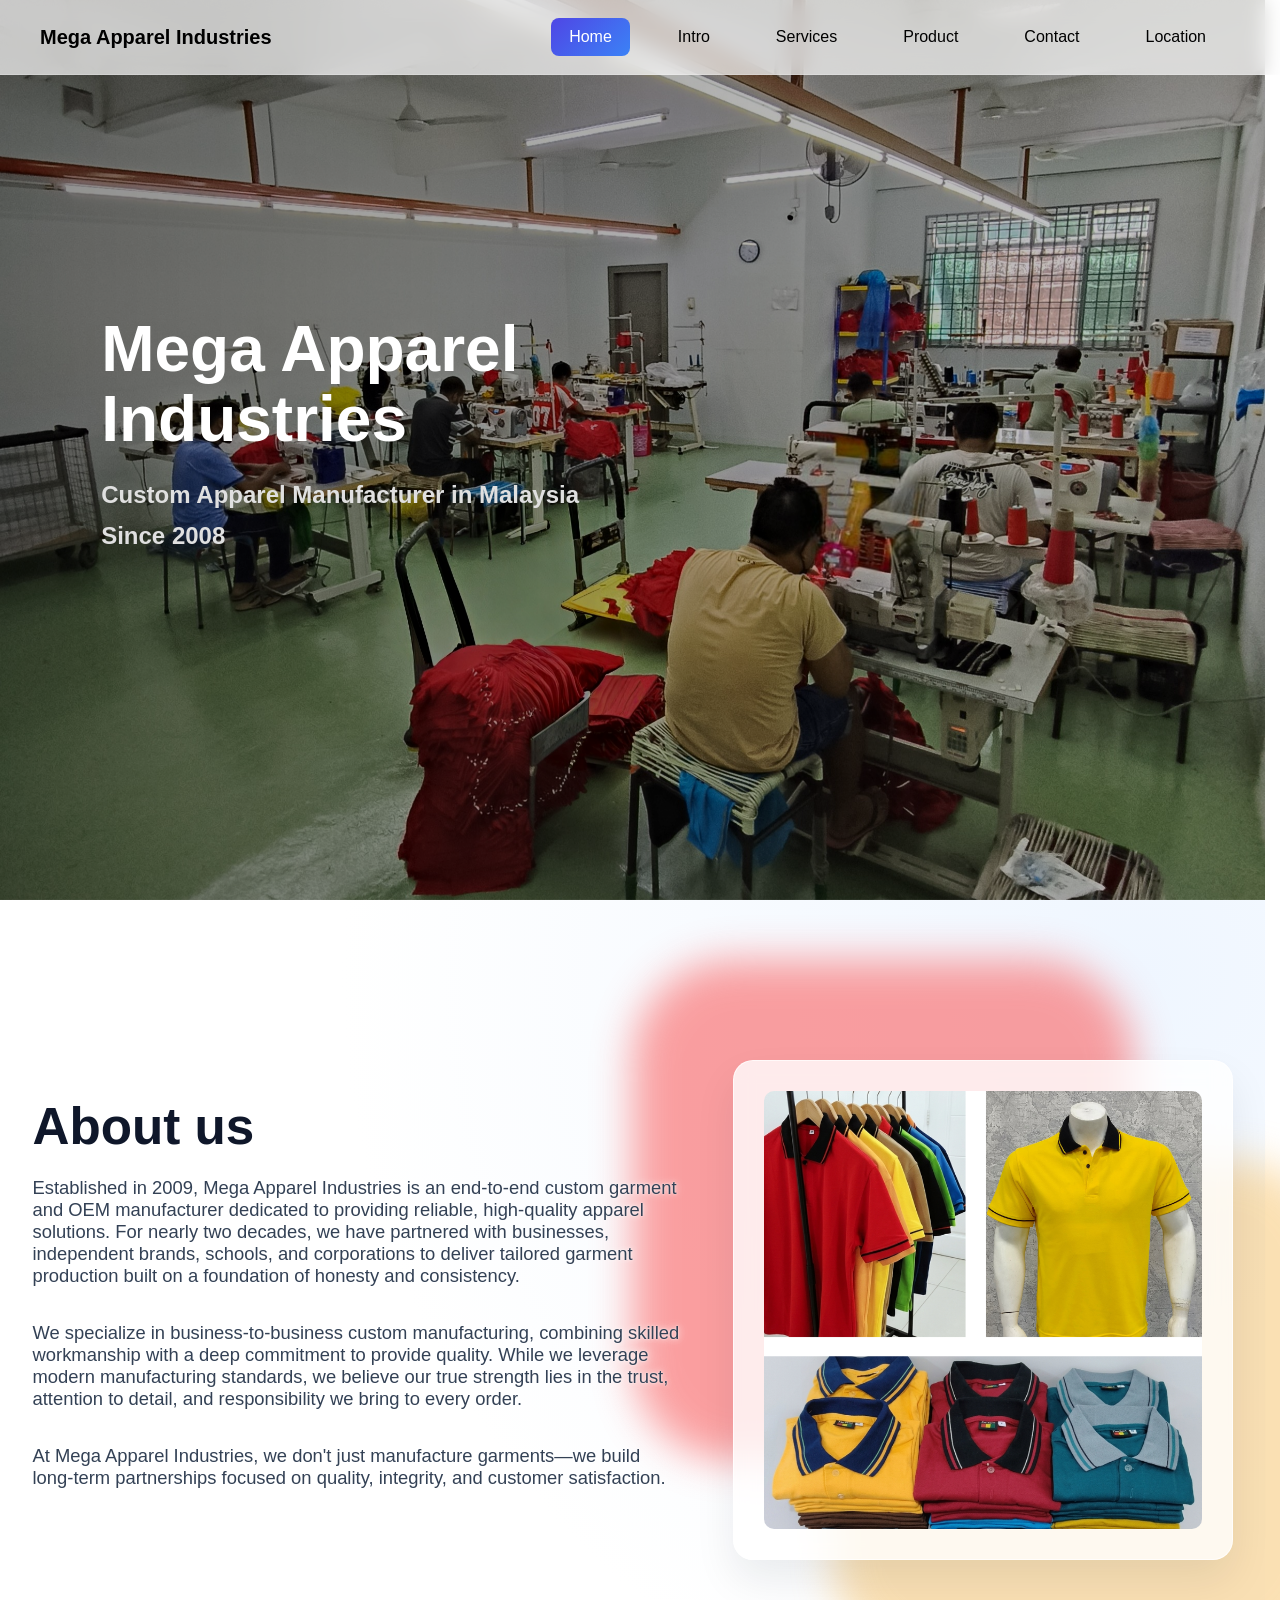
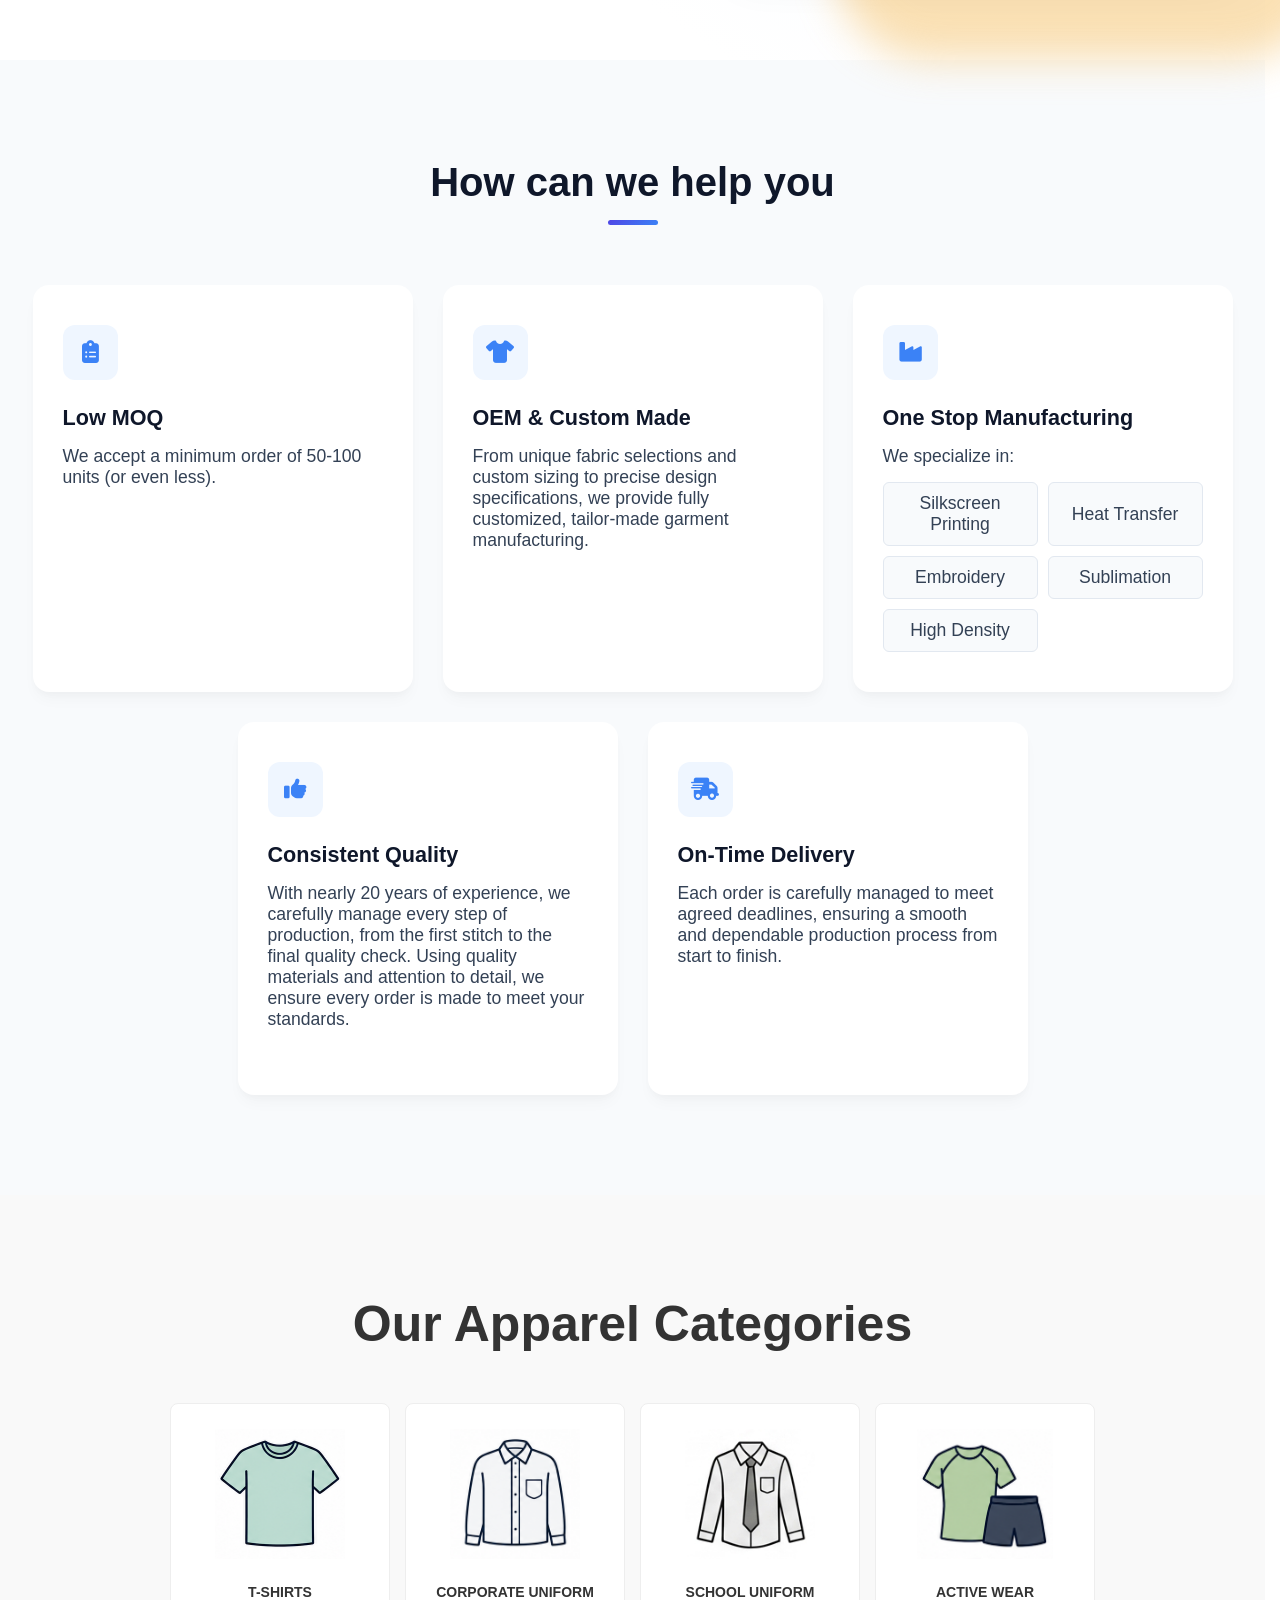
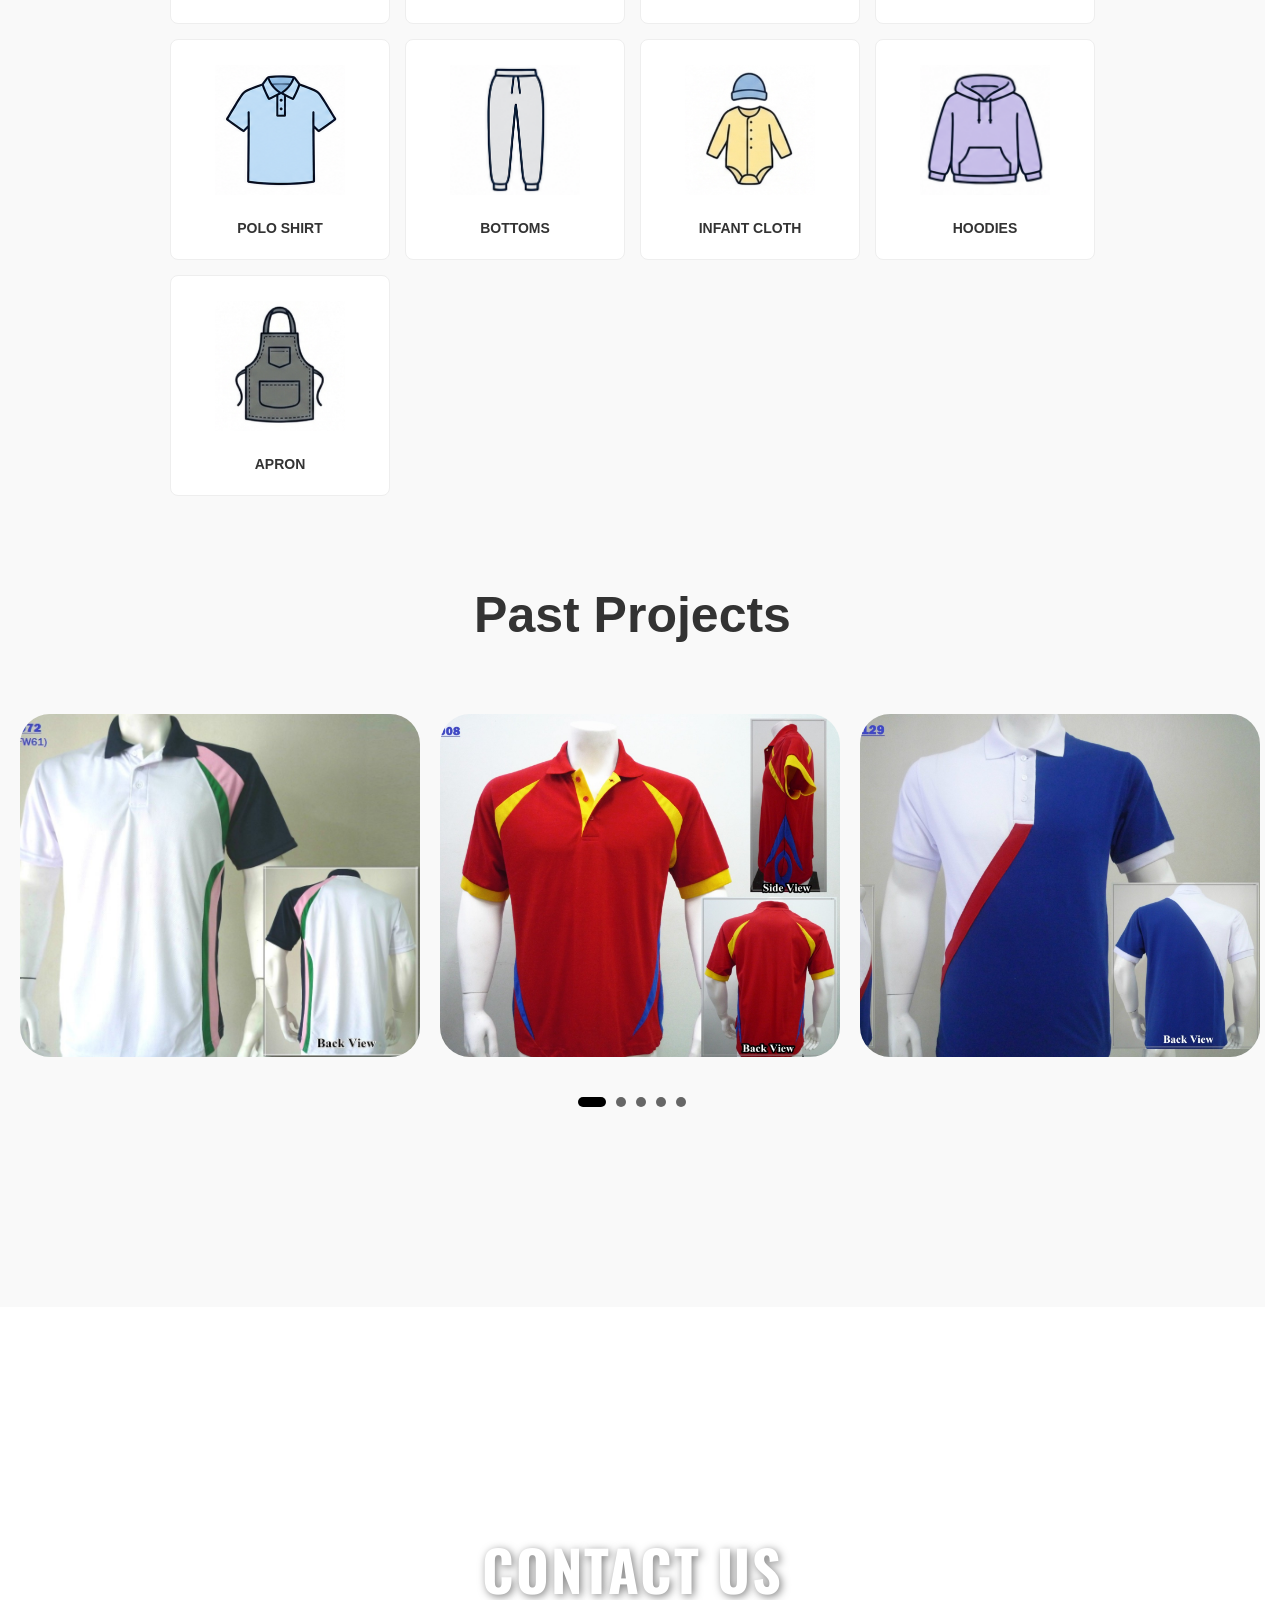
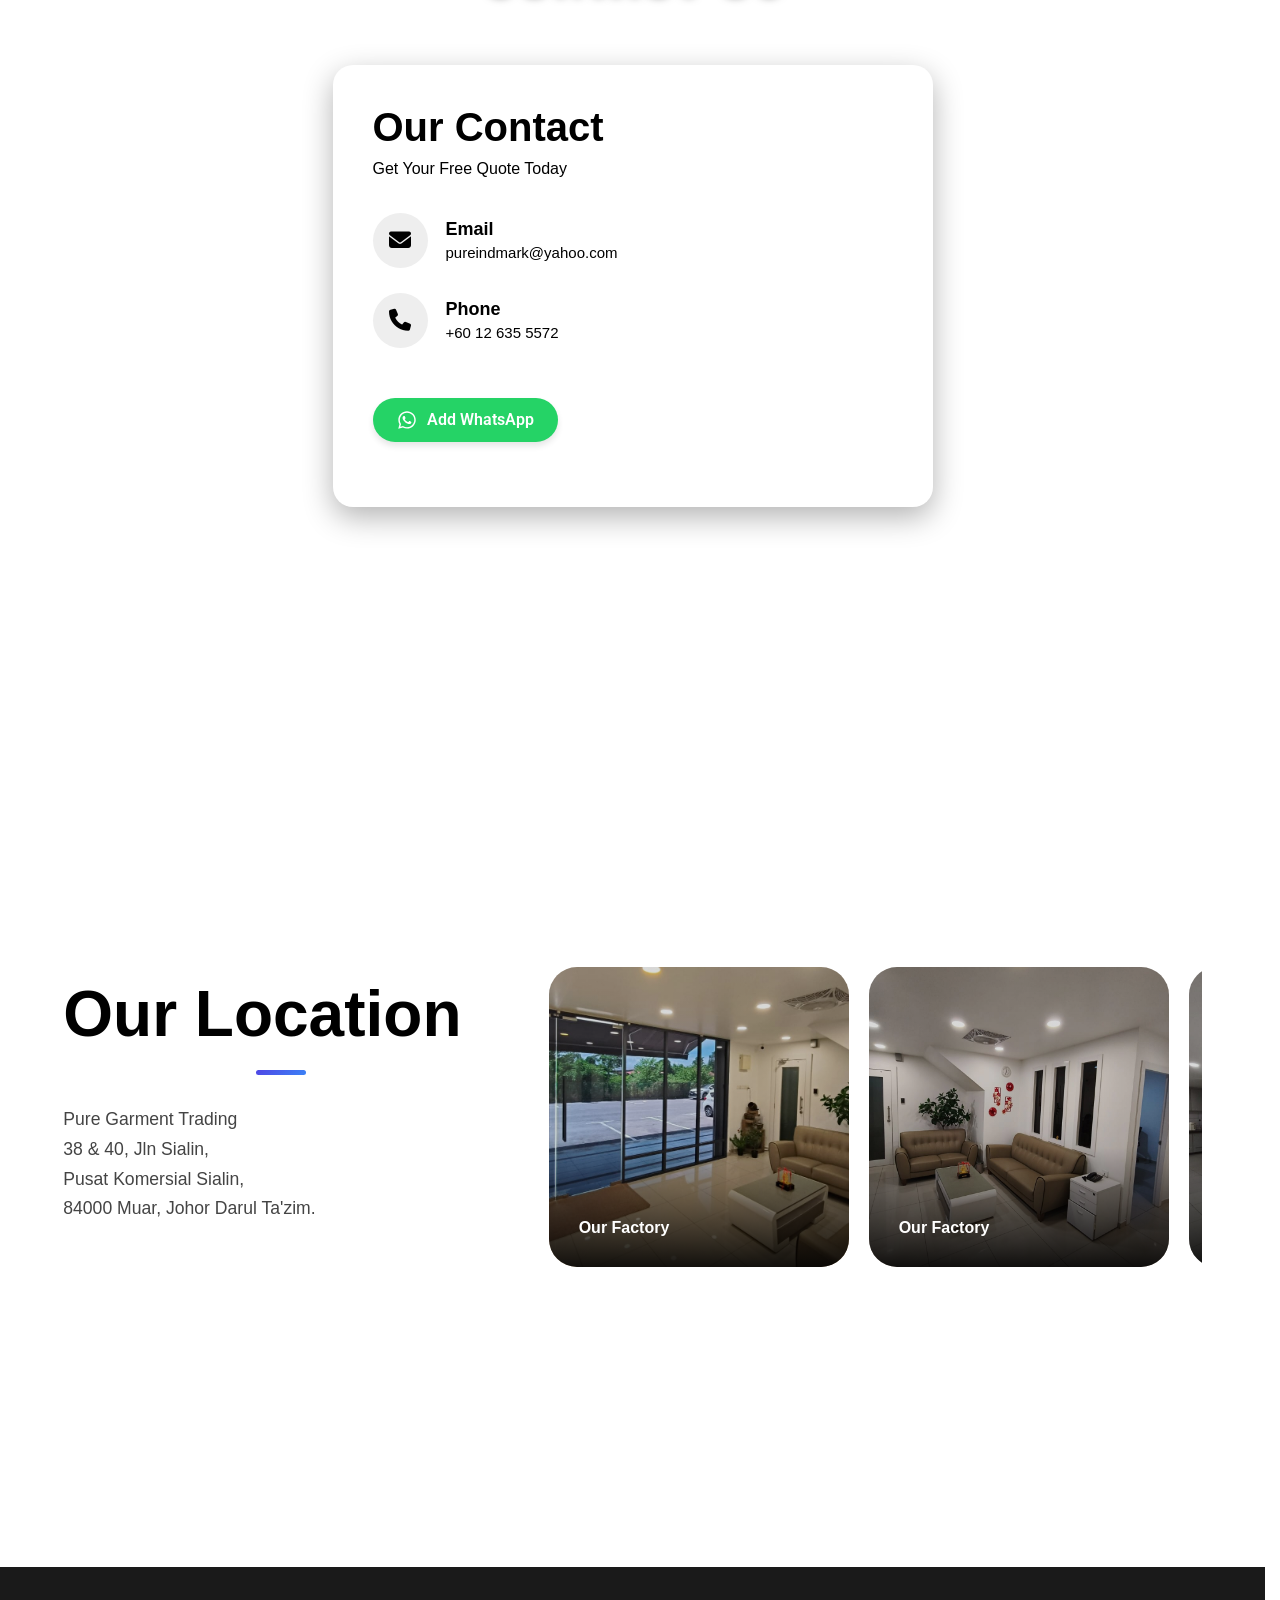
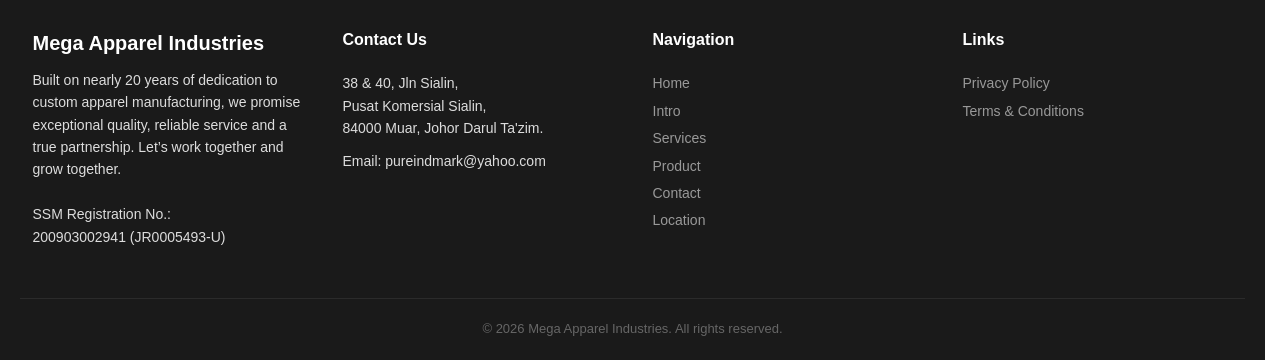
==== commit 45212d99: "file upload code fix" ====
--- a/index.html
+++ b/index.html
@@ -360,7 +360,7 @@
       </div>
 
       <div class="contact-item">
-        <a href="https://wa.me/0126355572" class="whatsapp-btn" target="_blank" rel="noopener noreferrer">
+        <a href="https://wa.me/60126355572" class="whatsapp-btn" target="_blank" rel="noopener noreferrer">
           <svg class="whatsapp-icon" xmlns="http://www.w3.org/2000/svg" viewBox="0 0 448 512">
             <path d="M380.9 97.1C339 55.1 283.2 32 223.9 32c-122.4 0-222 99.6-222 222 0 39.1 10.2 77.3 29.6 111L0 480l117.7-30.9c32.4 17.7 68.9 27 106.1 27h.1c122.3 0 224.1-99.6 224.1-222 0-59.3-25.2-115-67.1-157.1zm-157 341.6c-33.2 0-65.7-8.9-94-25.7l-6.7-4-69.8 18.3L72 359.2l-4.4-7c-18.5-29.4-28.2-63.3-28.2-98.2 0-101.7 82.8-184.5 184.6-184.5 49.3 0 95.6 19.2 130.4 54.1 34.8 34.9 56.2 81.2 56.1 130.5 0 101.8-84.9 184.6-186.6 184.6zm101.2-138.2c-5.5-2.8-32.8-16.2-37.9-18-5.1-1.9-8.8-2.8-12.5 2.8-3.7 5.6-14.3 18-17.6 21.8-3.2 3.7-6.5 4.2-12 1.4-32.6-16.3-54-29.1-75.5-66-5.7-9.8 5.7-9.1 16.3-30.3 1.8-3.7.9-6.9-.5-9.7-1.4-2.8-12.5-30.1-17.1-41.2-4.5-10.8-9.1-9.3-12.5-9.5-3.2-.2-6.9-.2-10.6-.2-3.7 0-9.7 1.4-14.8 6.9-5.1 5.6-19.4 19-19.4 46.3 0 27.3 19.9 53.7 22.6 57.4 2.8 3.7 39.1 59.7 94.8 83.8 35.2 15.2 49 16.5 66.6 13.9 10.7-1.6 32.8-13.4 37.4-26.4 4.6-13 4.6-24.1 3.2-26.4-1.3-2.5-5-3.9-10.5-6.6z"/>
           </svg>
--- a/servicestest.css
+++ b/servicestest.css
@@ -271,7 +271,7 @@
 @media (max-width: 1300px) {
     .intro-hero-visual {
         width: 60vw;
-        max-width: 400px;
+        max-width: 500px;
         aspect-ratio: 1 / 1;
     }
 }
@@ -281,6 +281,16 @@
         flex-direction: column;
         text-align: center; 
     }
-}
-
-
+
+    
+}
+
+@media (max-width: 700px) {
+    .intro-hero-visual {
+        width: 80vw;
+        min-width: 300px;
+        aspect-ratio: 1 / 1;
+    }
+}
+
+
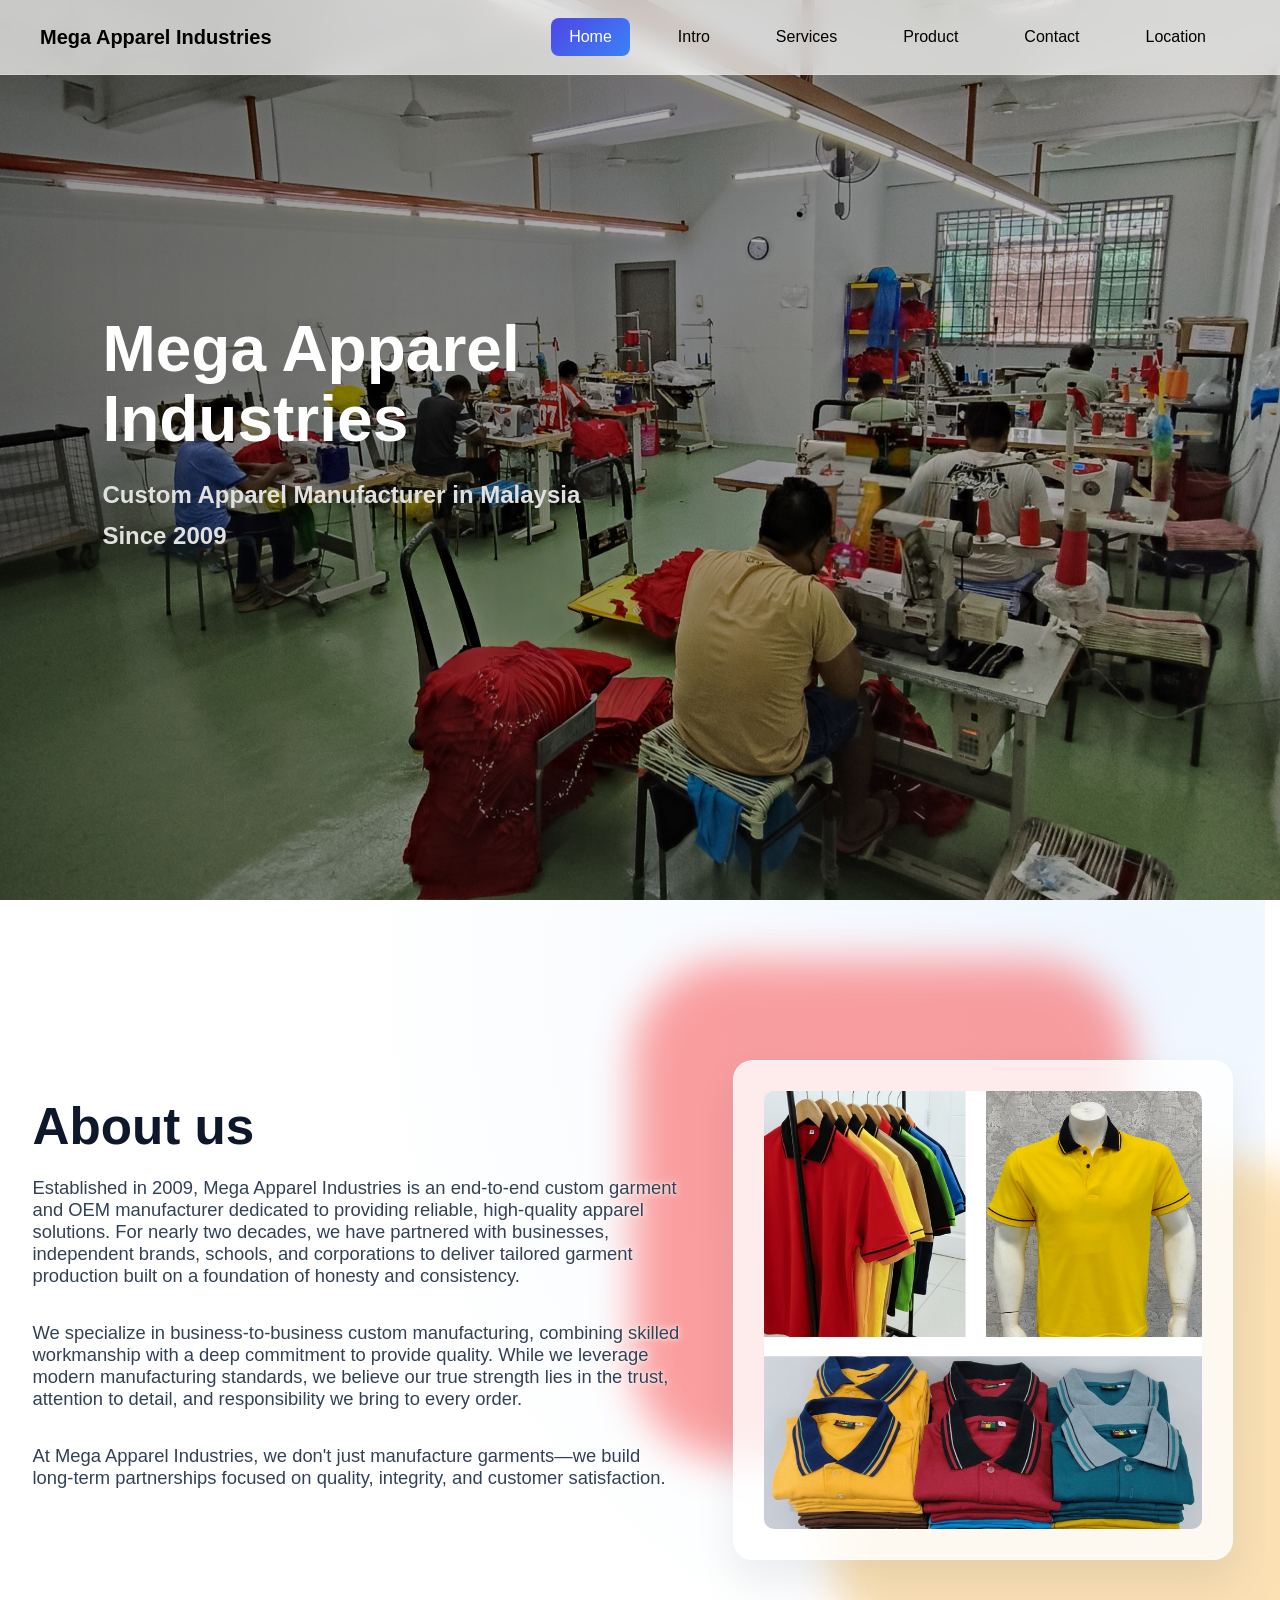
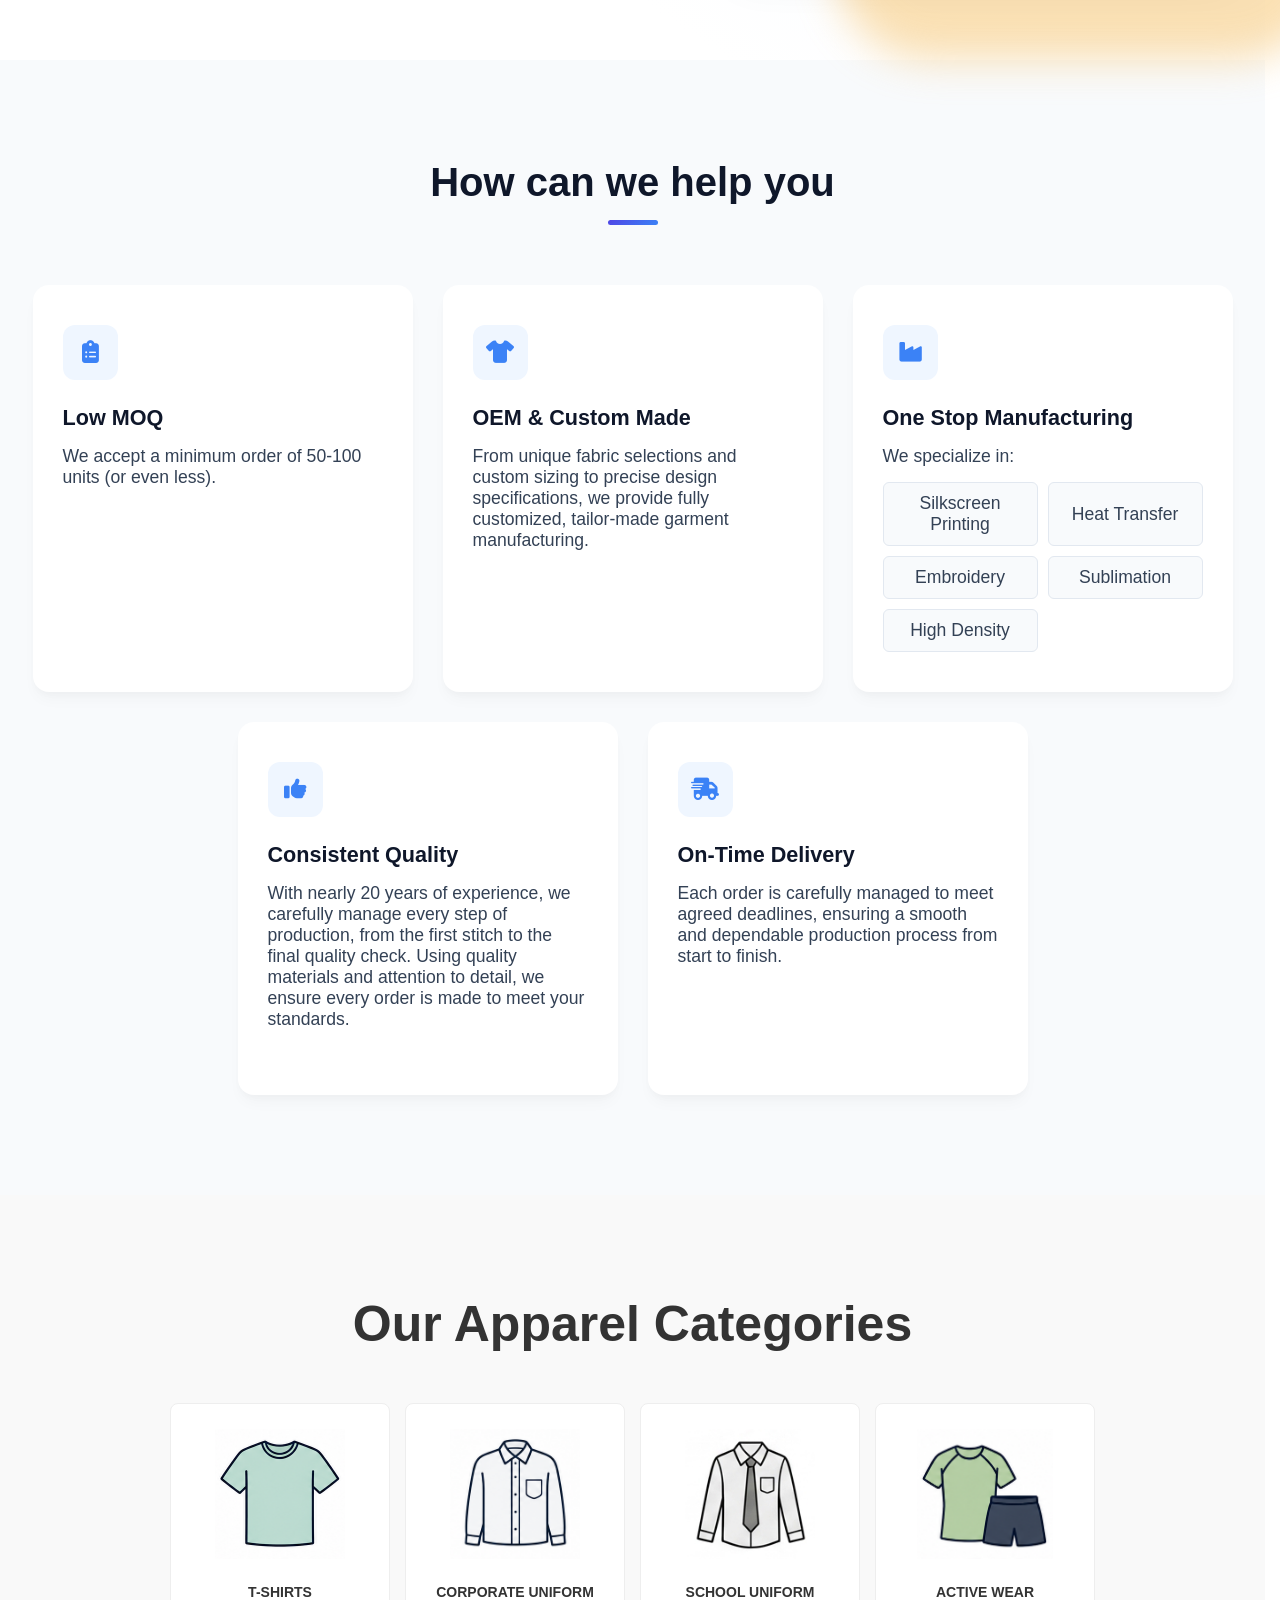
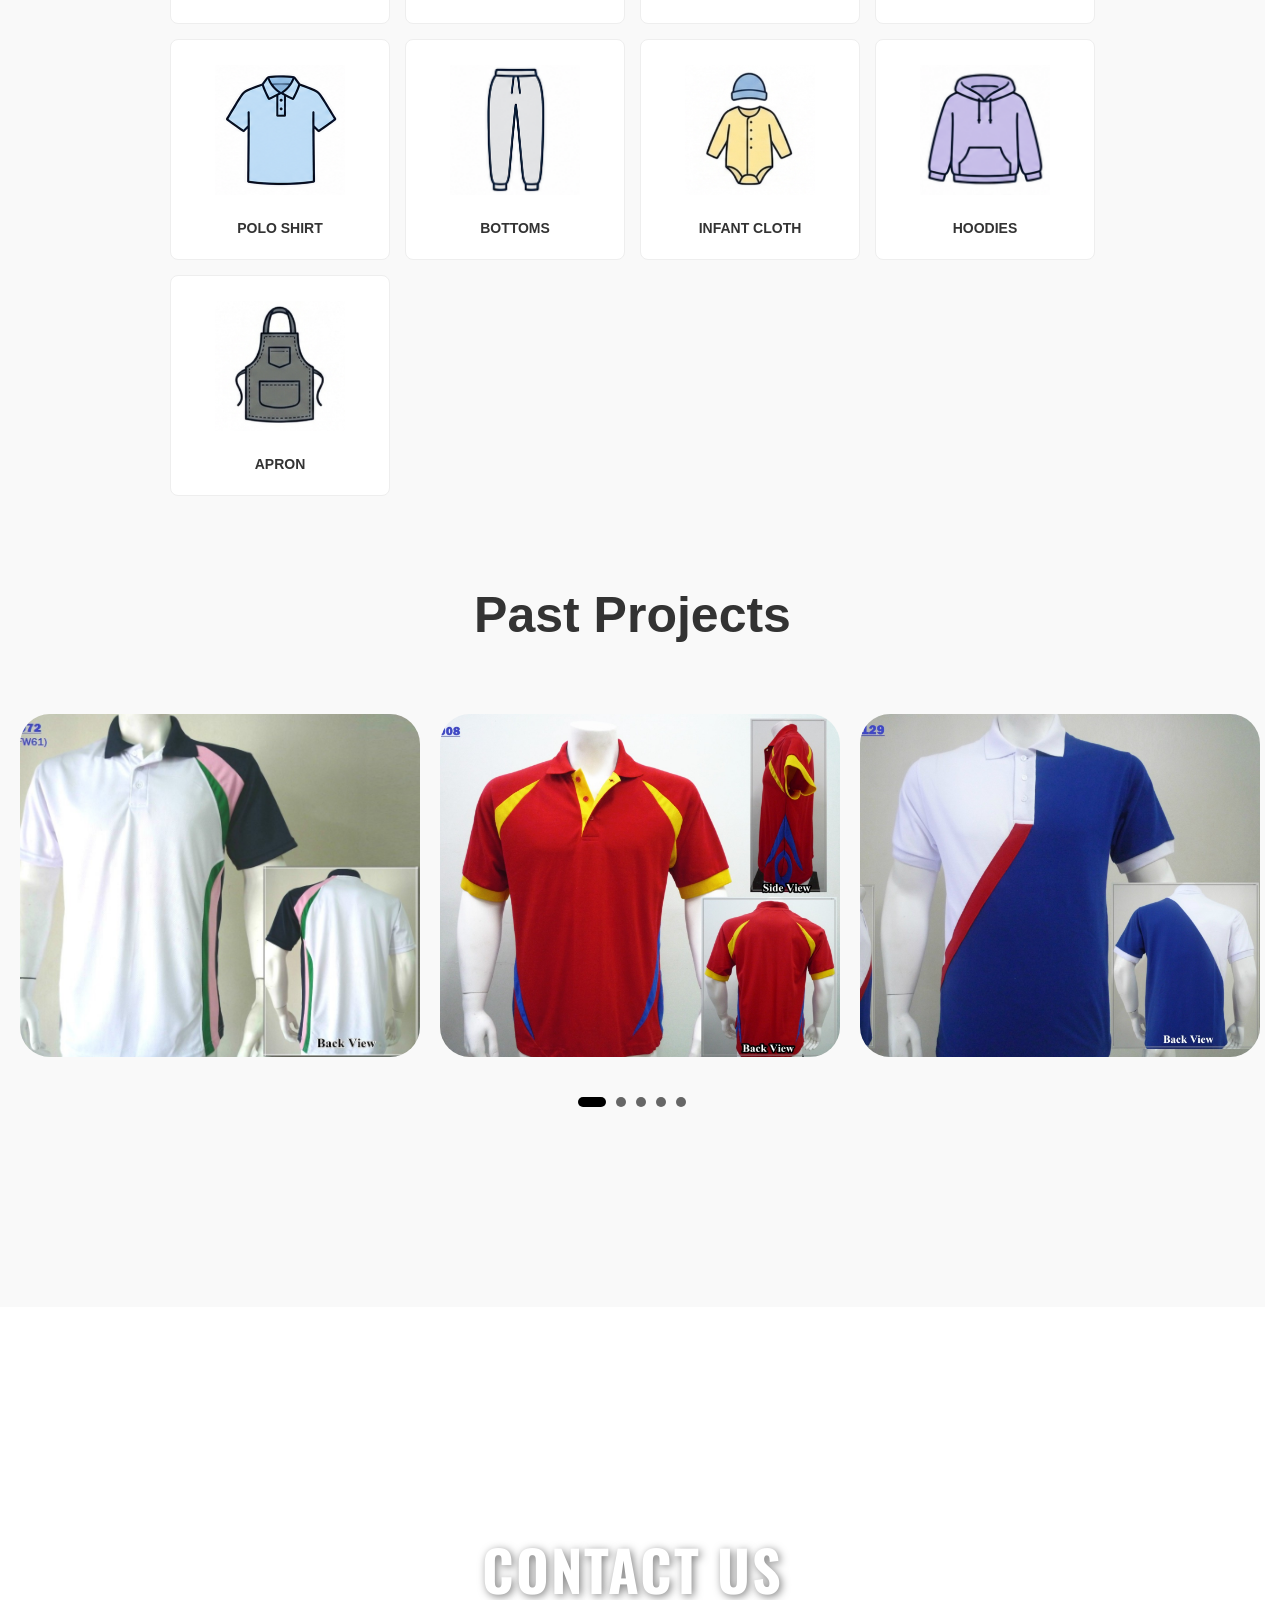
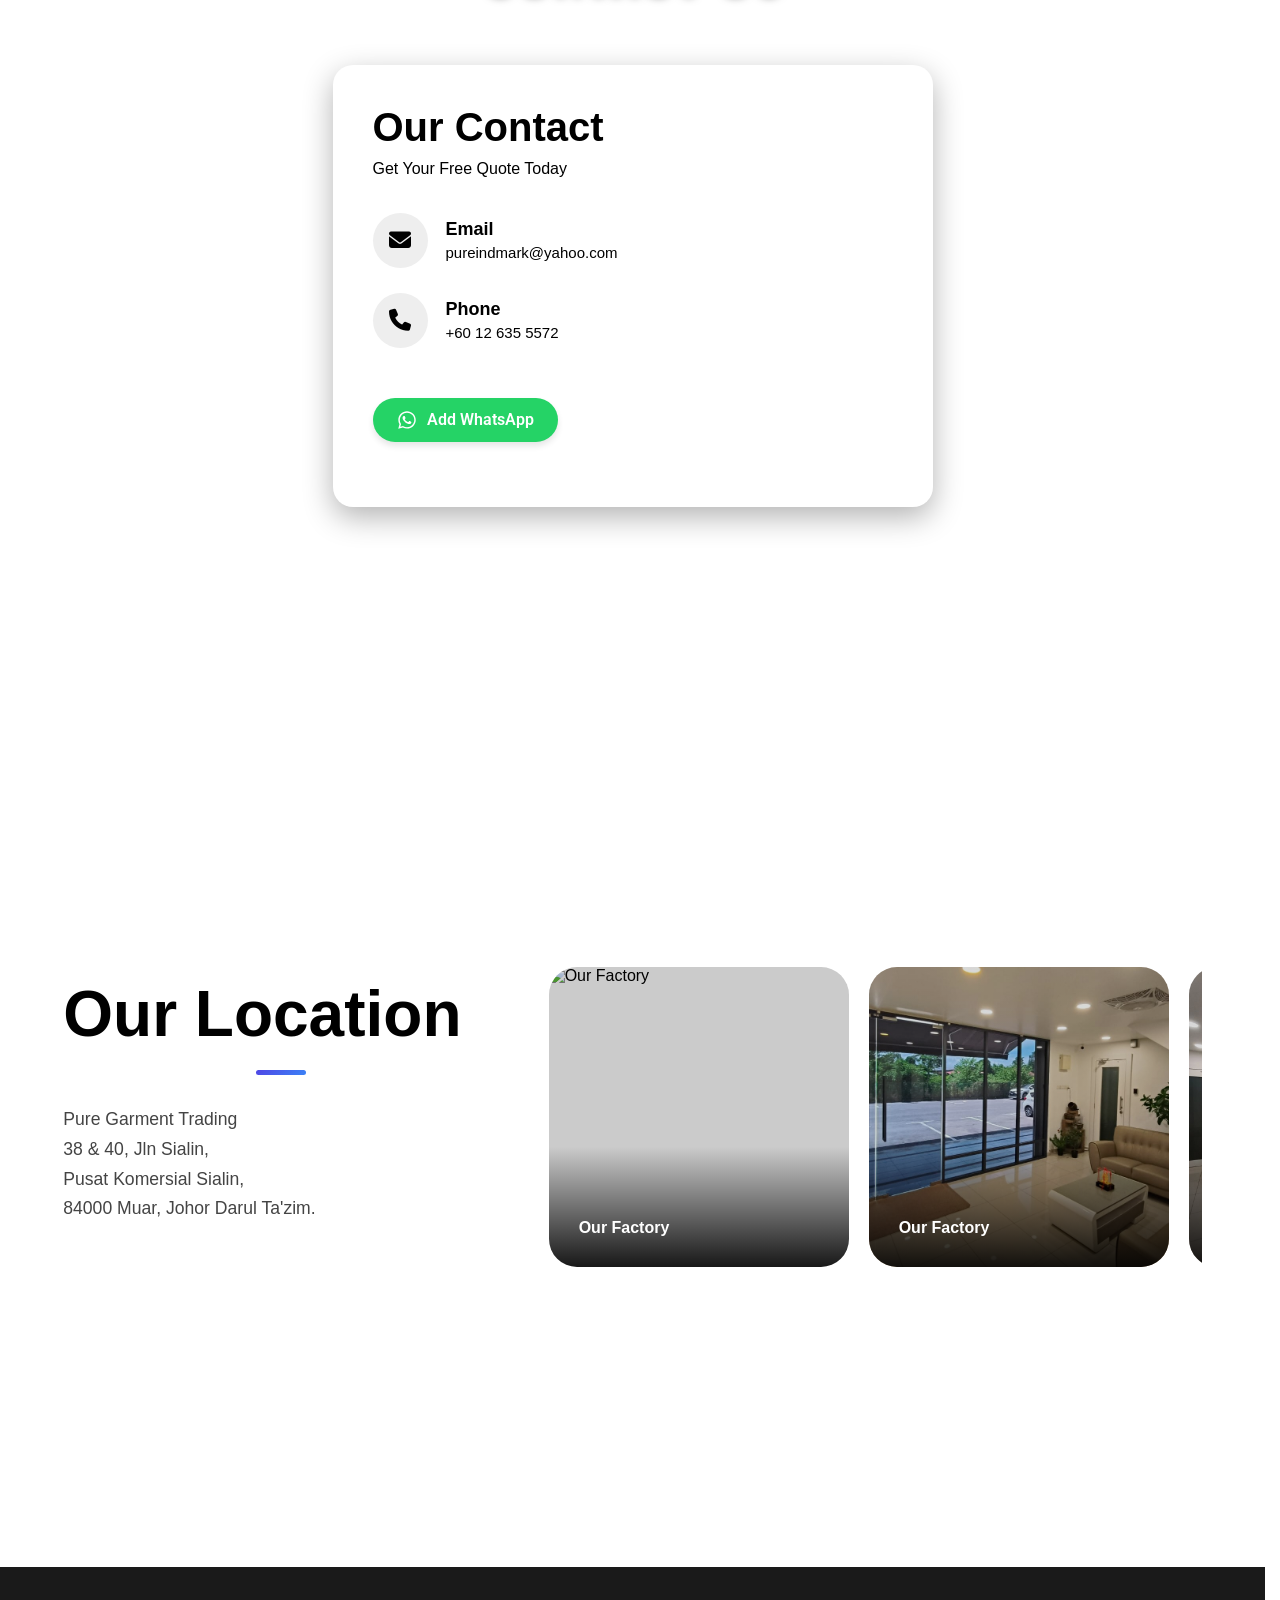
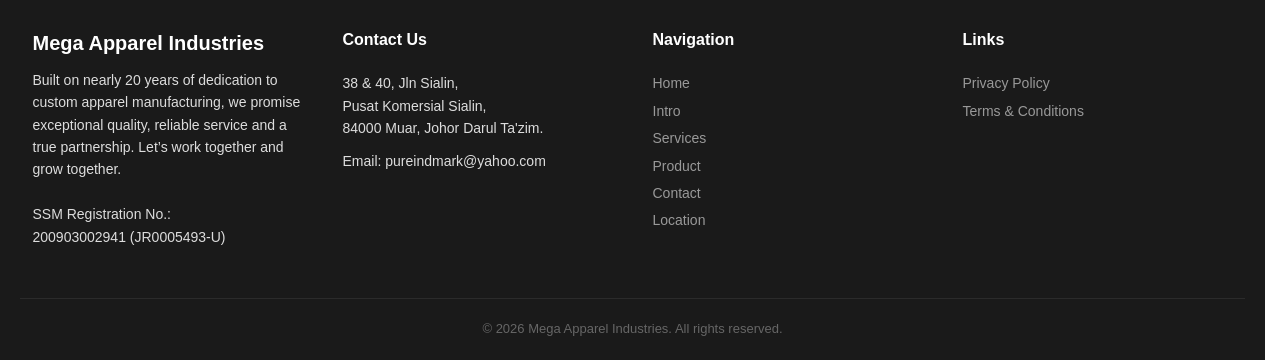
==== commit 722b7a58: "Update index.html" ====
--- a/index.html
+++ b/index.html
@@ -72,7 +72,7 @@
         Mega Apparel Industries <br>
       </h1>
       <h3>
-        Custom Apparel Manufacturer in Malaysia Since 2008
+        Custom Apparel Manufacturer in Malaysia Since 2009
       </h3>
       
     </div>
@@ -392,6 +392,14 @@
   <!--location card slide-->
     <div class="location-slider-wrapper">
       <div class="infinite-card-track">
+
+        <div class="infinite-card">
+          <img src="location/place.jpg" alt="Our Factory">
+          <div class="infinite-overlay"></div>
+          <div class="infinite-content">
+            <div class="infinite-bottom"><span>Our Factory</span></div>
+          </div>
+        </div>
         
         <div class="infinite-card">
           <img src="location/Factory1.jpg" alt="Our Factory">
@@ -494,6 +502,14 @@
         <!--Cover up the blanks 50/50-->
         
         <div class="infinite-card">
+          <img src="location/place.jpg" alt="Our Factory">
+          <div class="infinite-overlay"></div>
+          <div class="infinite-content">
+            <div class="infinite-bottom"><span>Our Factory</span></div>
+          </div>
+        </div>
+        
+        <div class="infinite-card">
           <img src="location/Factory1.jpg" alt="Our Factory">
           <div class="infinite-overlay"></div>
           <div class="infinite-content">
@@ -509,14 +525,7 @@
           </div>
         </div>
 
-        <div class="infinite-card">
-          <img src="location/Factory3.jpg" alt="Our Factory">
-          <div class="infinite-overlay"></div>
-          <div class="infinite-content">
-            <div class="infinite-bottom"><span>Our Factory</span></div>
-          </div>
-        </div>
-
+        <div class="infinite-card"></div>
         <div class="infinite-card"></div>
         <div class="infinite-card"></div>
         <div class="infinite-card"></div>
@@ -594,4 +603,4 @@
  <script src="productslide.js"></script>
 
 </body>
-</html>+</html>
--- a/homestyle.css
+++ b/homestyle.css
@@ -1,9 +1,13 @@
 /*home*/
+
+body {
+    overflow-x: hidden; 
+}
 
 .home-hero{
   position:relative;
   height:100vh;
-  width:100wh;
+  width:100vw;
   overflow:hidden;
   font-family:Arial, Helvetica, sans-serif;
   background:#ffffff;
@@ -101,14 +105,22 @@
   }
 }
 
-@media(max-width:768px){
-
-  .hero-content{
-    left:6%;
-    right:6%;
+@media (max-width: 768px) {
+  .home-hero .home-content {
+    left: 0;
+    right: 0;
+    margin: 0 auto; 
+    text-align: center; 
+    width: 100%; 
+    padding: 0 20px; 
+    box-sizing: border-box; 
   }
 
-  .hero-content h1{
-    font-size:2.5rem;
+  .home-hero h1 {
+    font-size: 3rem; 
+  }
+  
+  .home-hero h3 {
+    font-size: 1.5rem;
   }
 }
